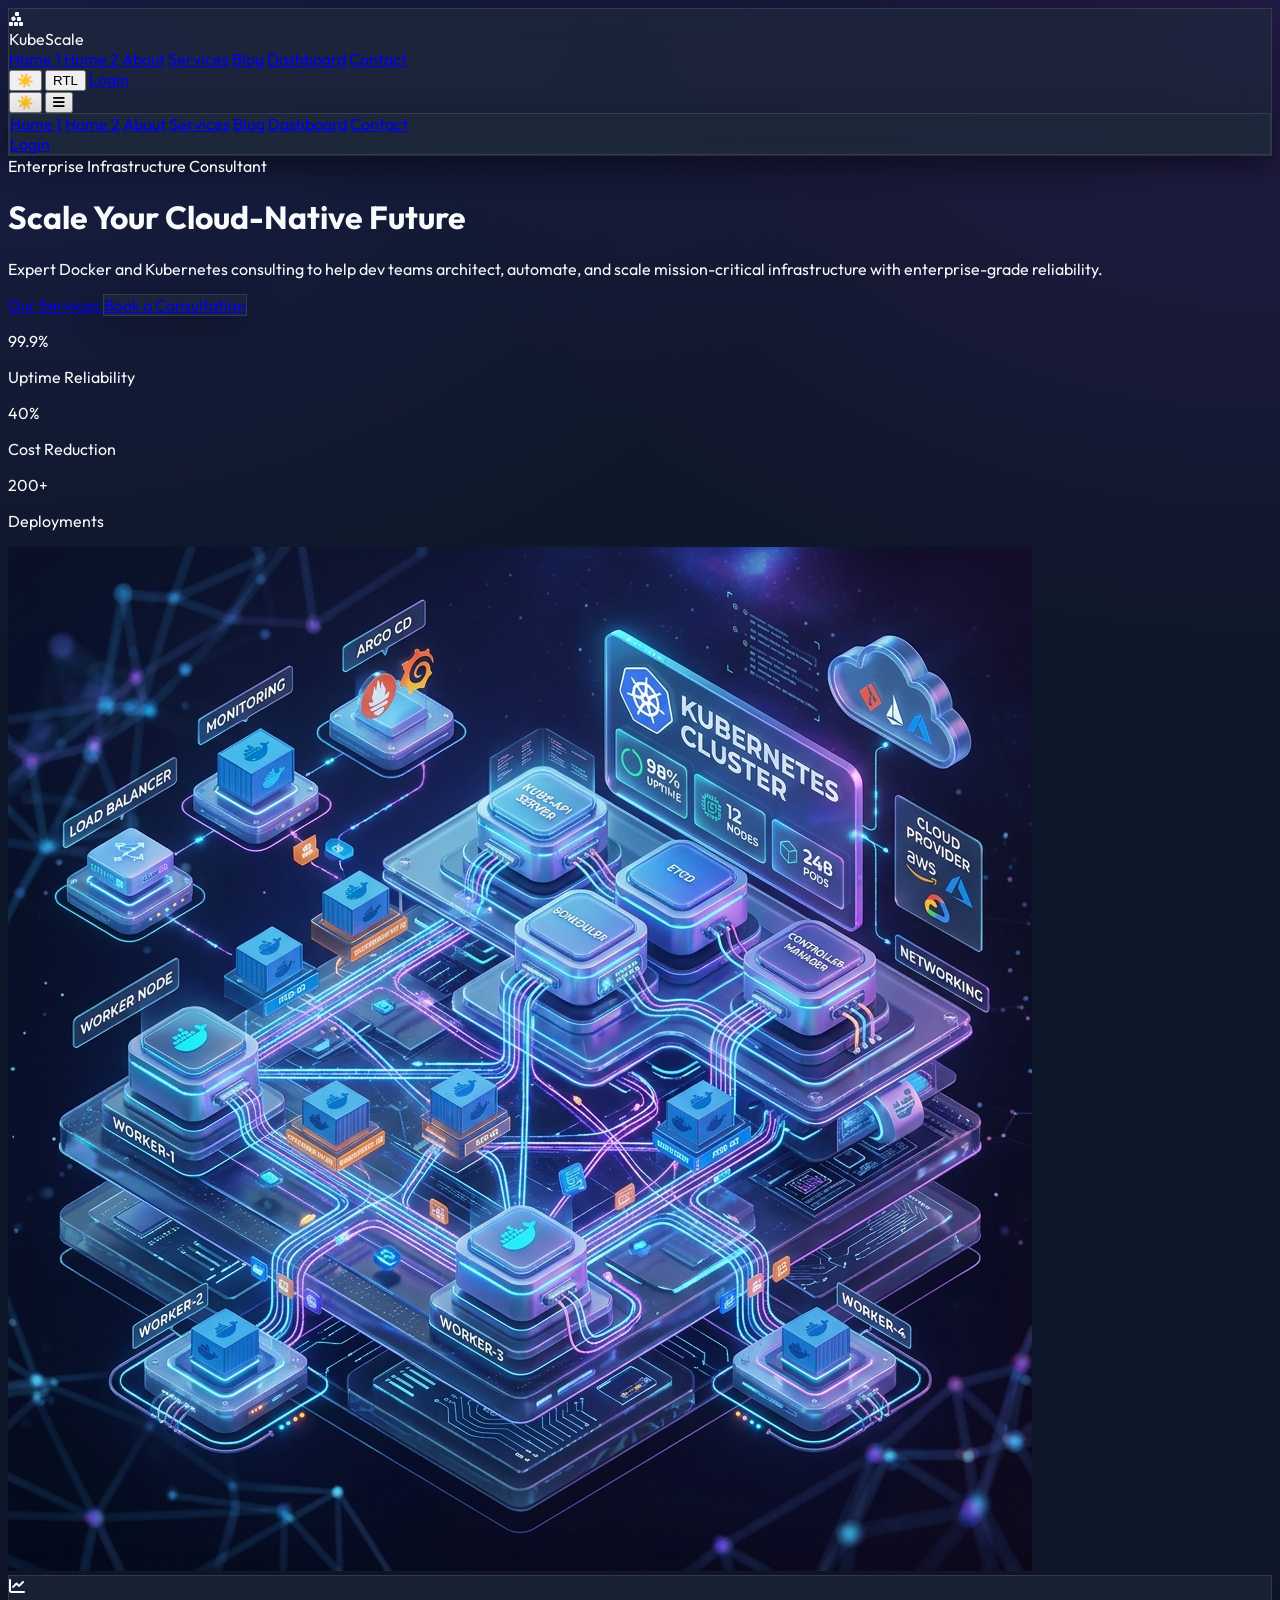
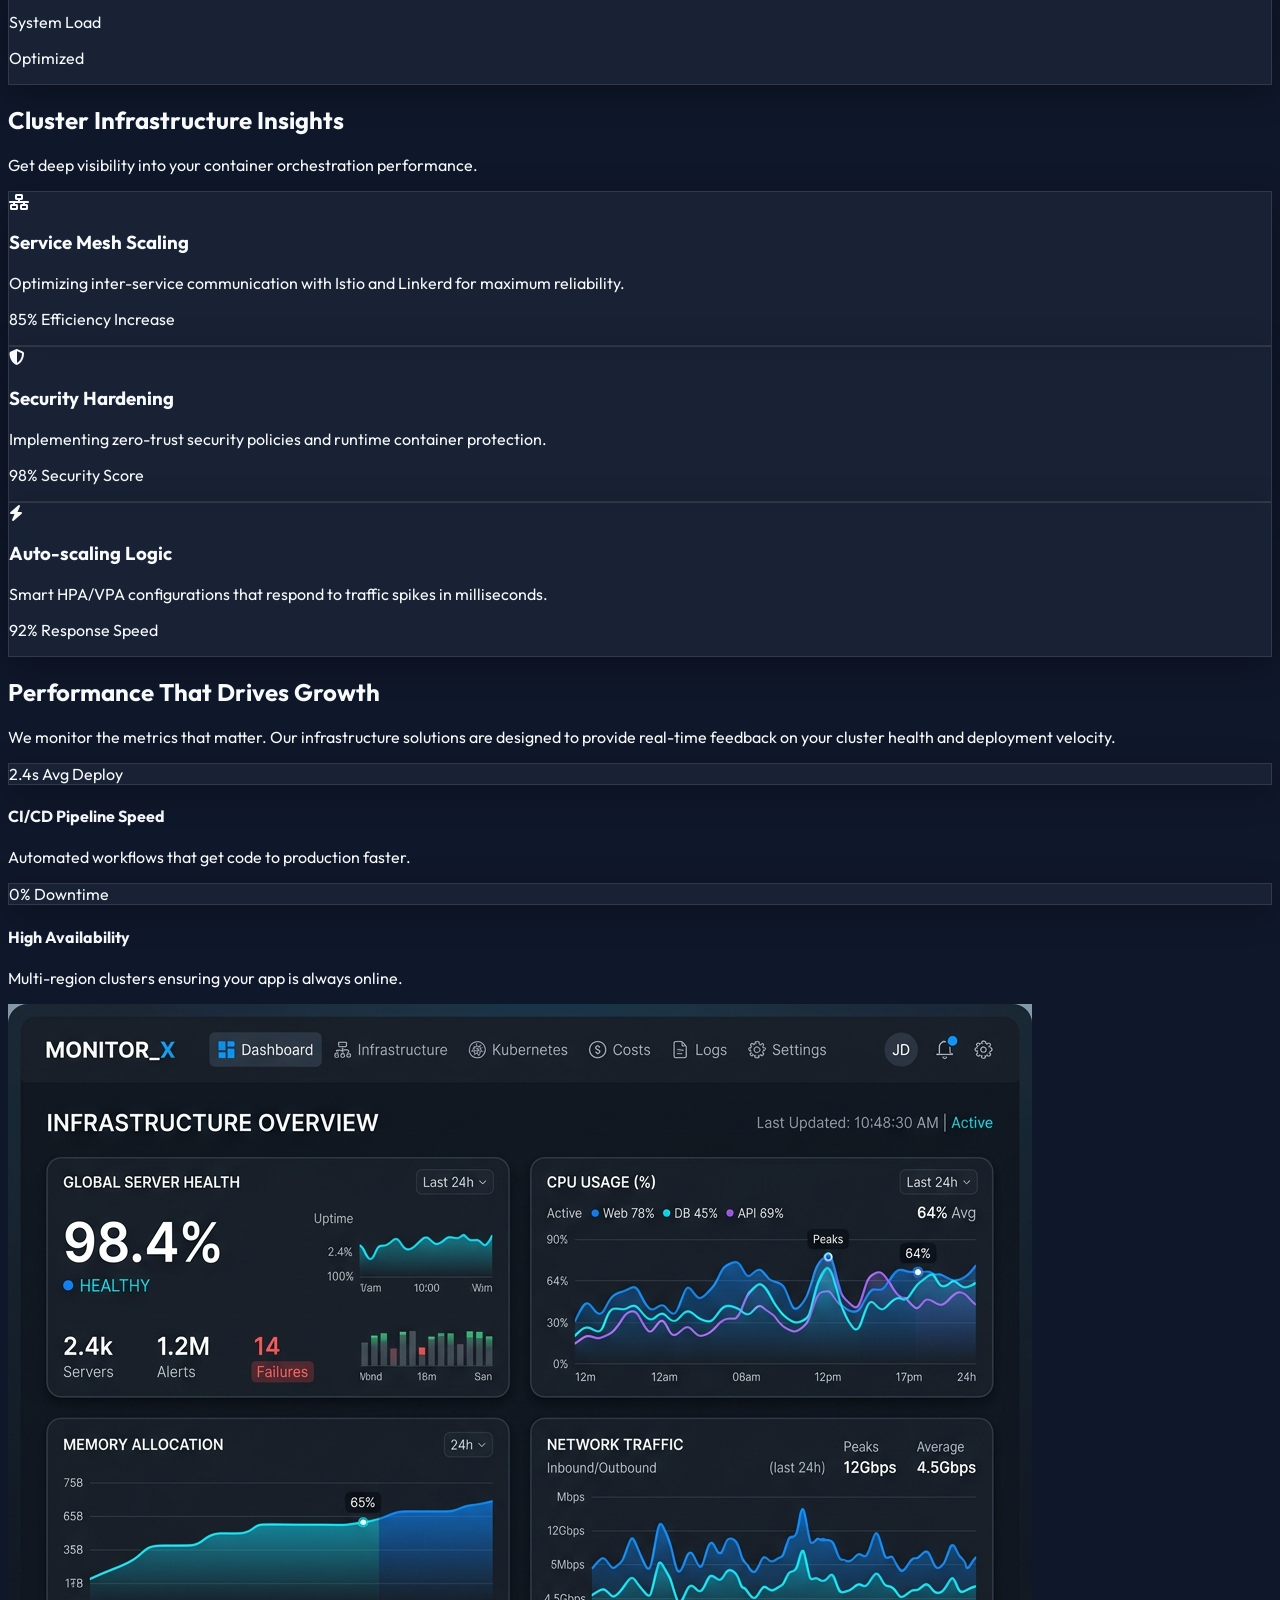
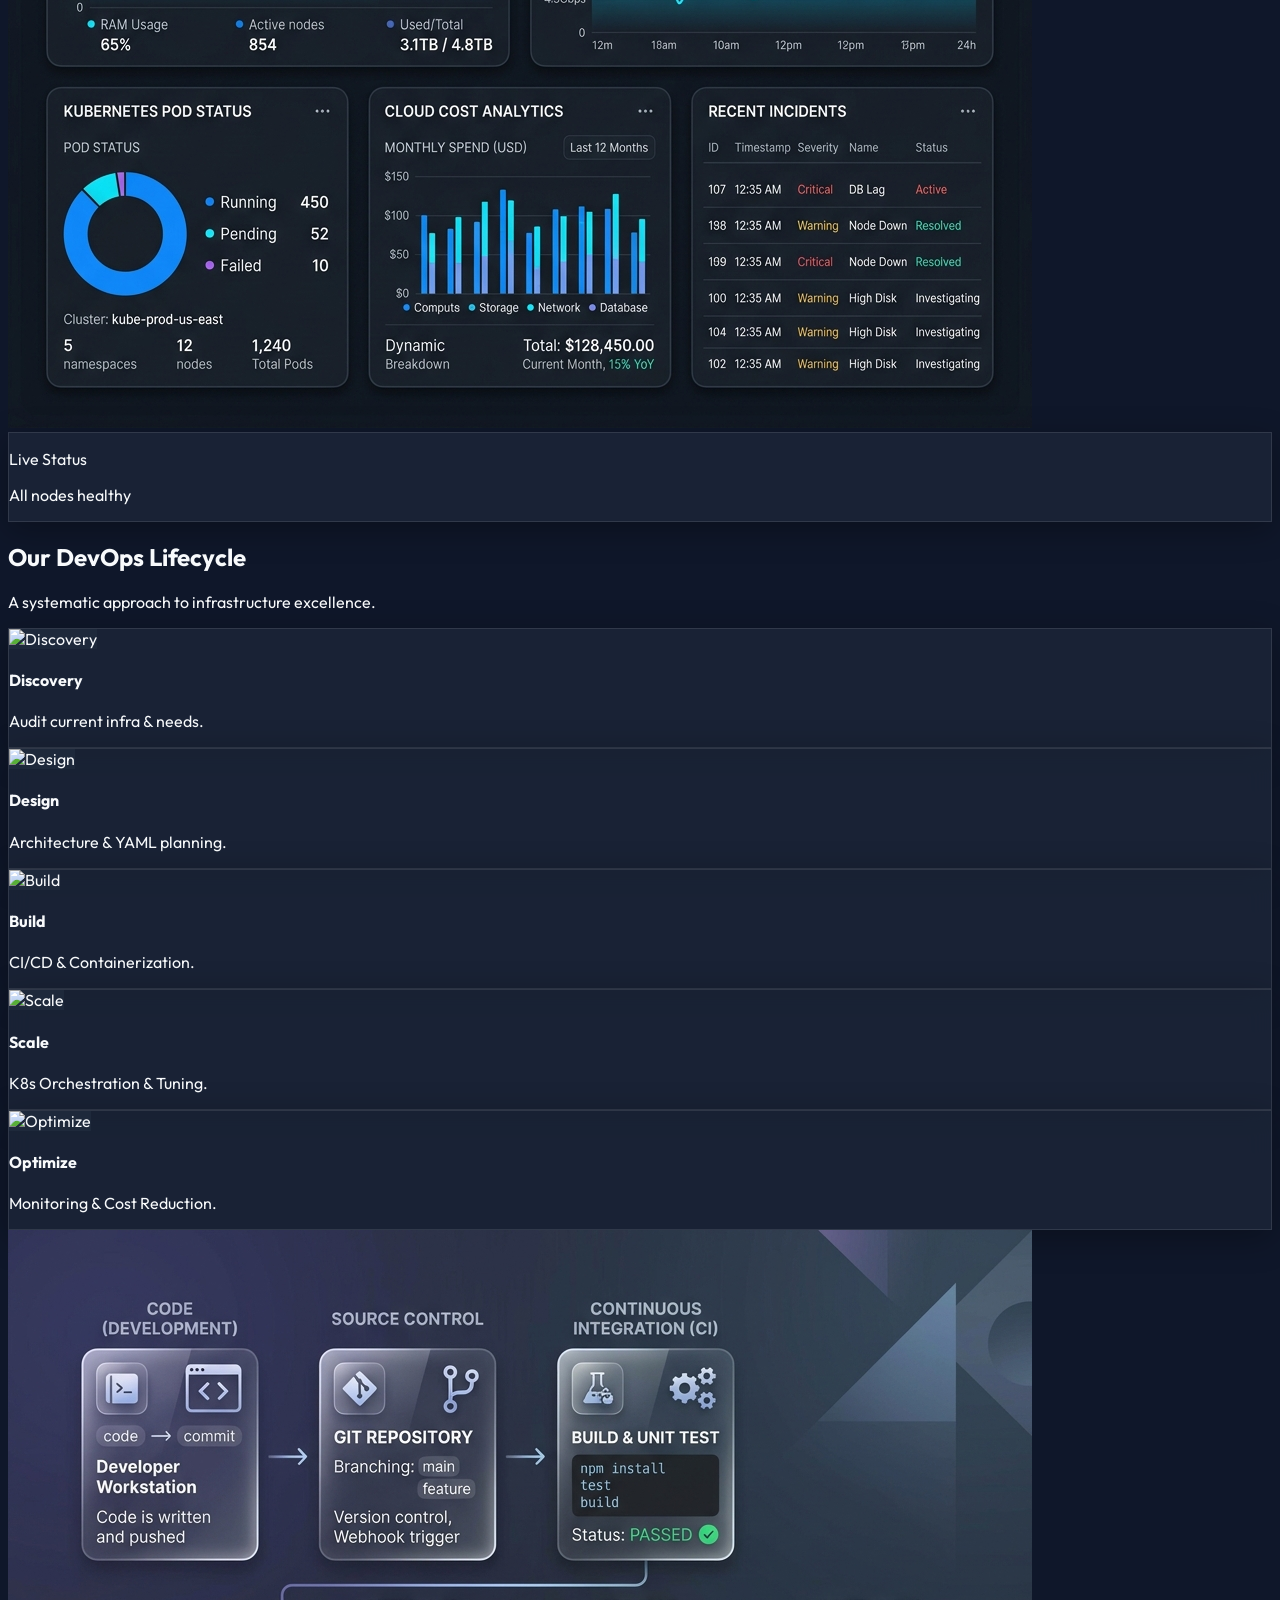
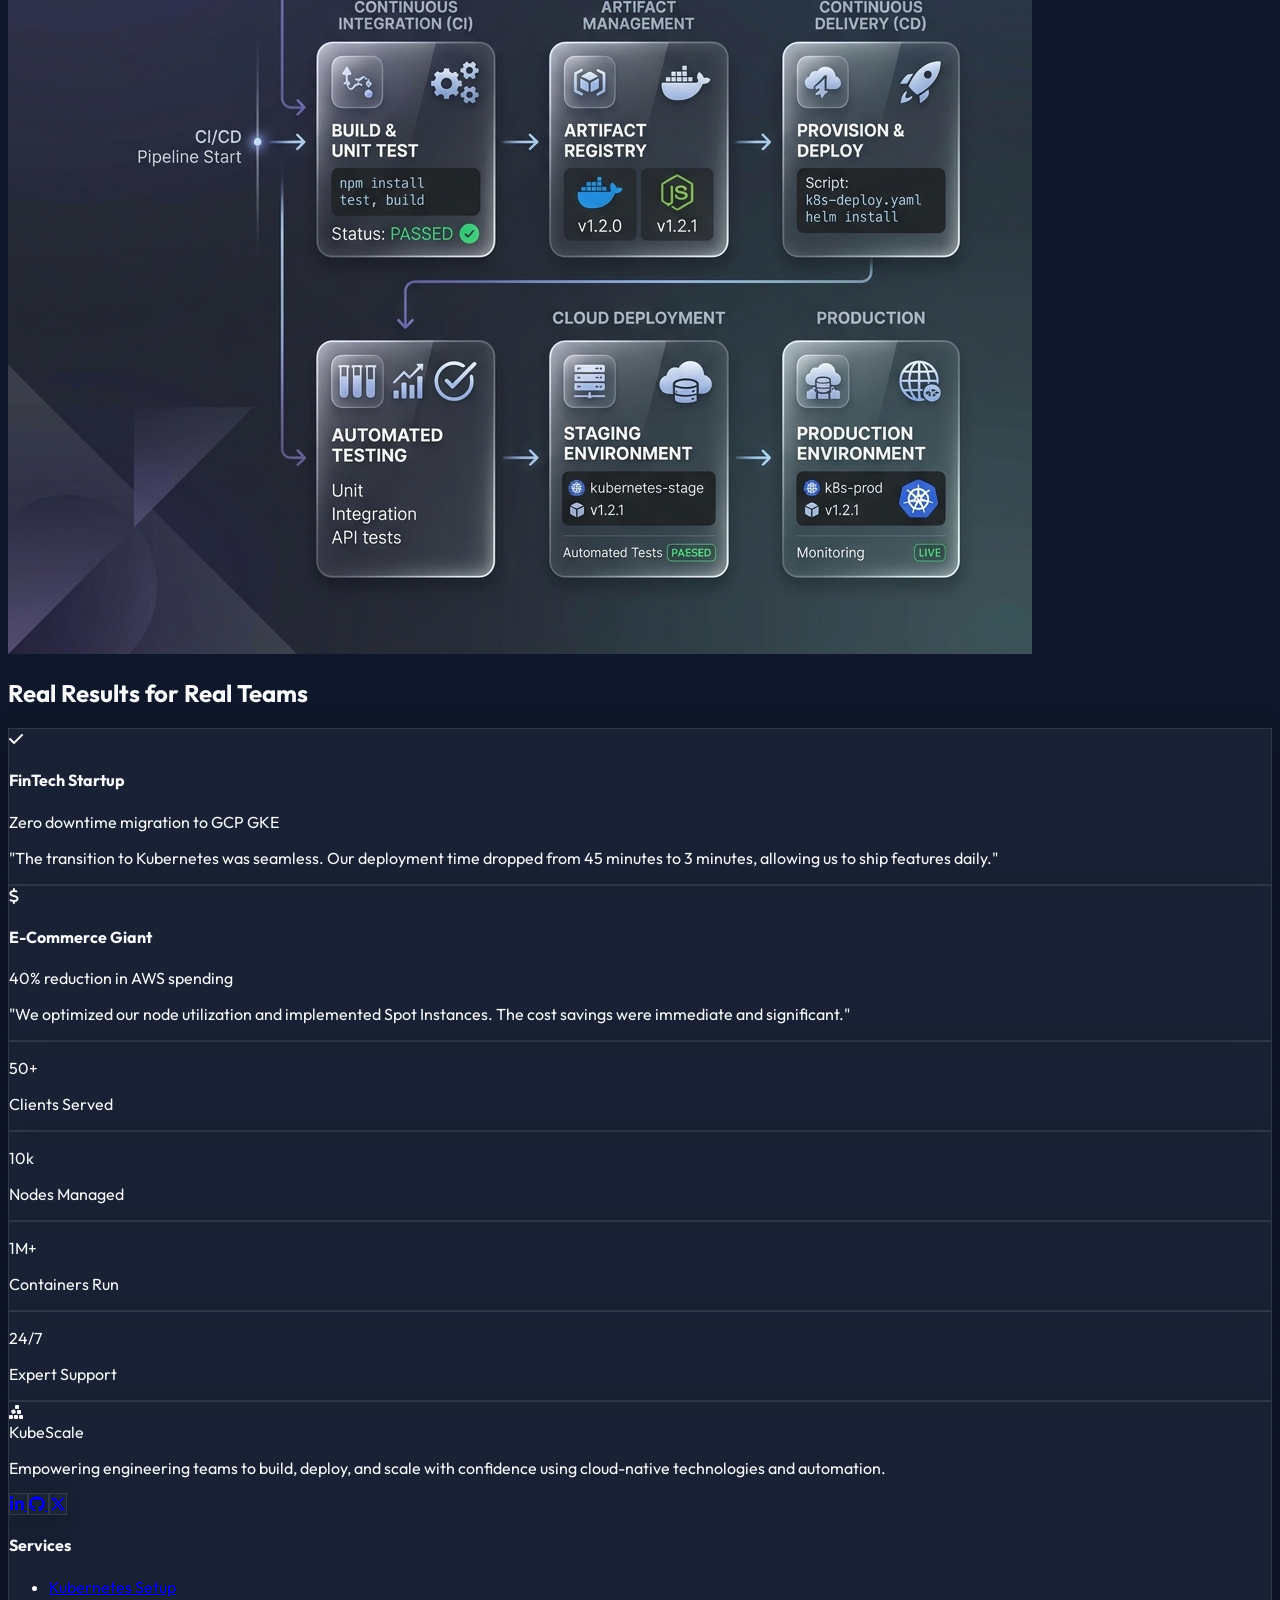
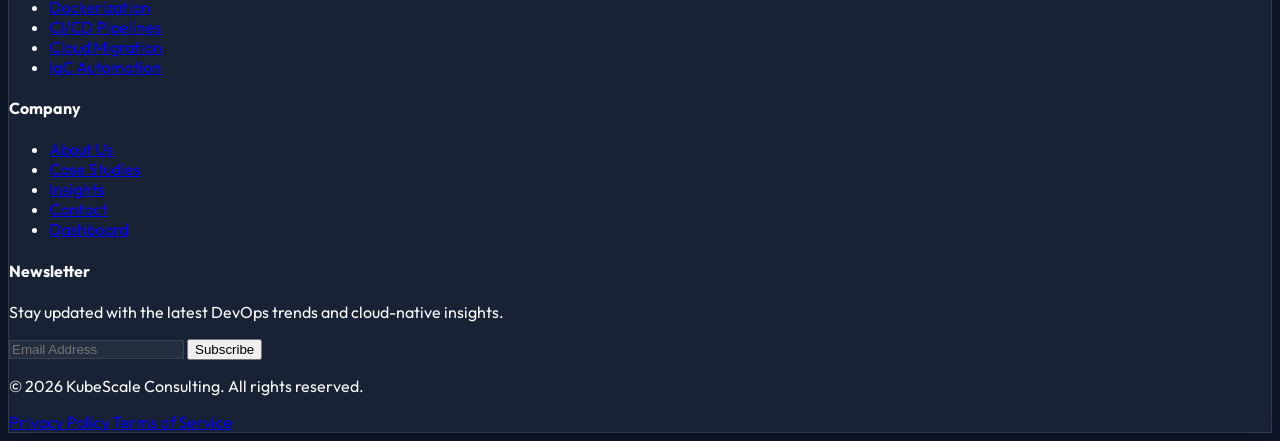
==== index.html @ aae0d8ef "first commit" ====
<!DOCTYPE html>
<html lang="en" class="dark">
<head>
    <meta charset="UTF-8">
    <meta name="viewport" content="width=device-width, initial-scale=1.0">
    <title>KubeScale | Freelance Docker & Kubernetes Consultant</title>
    <meta name="description" content="Expert Kubernetes and Docker consulting for cloud-native infrastructure scaling, CI/CD automation, and cost optimization.">
    
    <!-- Tailwind CSS -->
    <script src="https://cdn.tailwindcss.com"></script>
    <script>
        tailwind.config = {
            darkMode: 'class',
            theme: {
                extend: {
                    colors: {
                        primary: {
                            indigo: '#4f46e5',
                            purple: '#9333ea',
                            cyan: '#06b6d4',
                        },
                    },
                    fontFamily: {
                        sans: ['Outfit', 'sans-serif'],
                    },
                }
            }
        }
    </script>
    
    <link href="https://unpkg.com/aos@2.3.1/dist/aos.css" rel="stylesheet">
    <link rel="stylesheet" href="assets/css/style.css">
    <link rel="stylesheet" href="https://cdnjs.cloudflare.com/ajax/libs/font-awesome/6.4.0/css/all.min.css">
</head>
<body class="bg-gradient-mesh transition-colors duration-300">

    <!-- Navigation -->
    <nav class="fixed w-full z-50 glass-card border-b border-white/10 transition-all duration-300">
        <div class="max-w-7xl mx-auto px-4 sm:px-6 lg:px-8">
            <div class="flex justify-between items-center h-20">
                <!-- Logo -->
                <div class="flex-shrink-0 flex items-center gap-3">
                    <div class="w-10 h-10 bg-indigo-600 rounded-xl flex items-center justify-center text-white shadow-lg shadow-indigo-600/20 shrink-0">
                        <i class="fas fa-cubes-stacked text-xl"></i>
                    </div>
                    <span class="text-2xl font-bold tracking-tight text-slate-900 dark:text-white transition-colors">KubeScale</span>
                </div>

                <!-- Desktop Menu -->
                <div class="hidden lg:flex items-center space-x-8">
                    <a href="index.html" class="nav-link nav-link-ltr text-sm font-medium hover:text-indigo-500 transition-colors">Home 1</a>
                    <a href="home2.html" class="nav-link nav-link-ltr text-sm font-medium hover:text-indigo-500 transition-colors">Home 2</a>
                    <a href="about.html" class="nav-link nav-link-ltr text-sm font-medium hover:text-indigo-500 transition-colors">About</a>
                    <a href="services.html" class="nav-link nav-link-ltr text-sm font-medium hover:text-indigo-500 transition-colors">Services</a>
                    <a href="blog.html" class="nav-link nav-link-ltr text-sm font-medium hover:text-indigo-500 transition-colors">Blog</a>
                    <a href="dashboard.html" class="nav-link nav-link-ltr text-sm font-medium hover:text-indigo-500 transition-colors">Dashboard</a>
                    <a href="contact.html" class="nav-link nav-link-ltr text-sm font-medium hover:text-indigo-500 transition-colors">Contact</a>
                </div>

                <!-- Utilities & Auth -->
                <div class="hidden lg:flex items-center space-x-4">
                    <button id="theme-toggle" class="p-2.5 rounded-full hover:bg-indigo-500/10 transition-colors text-xl" title="Toggle Theme">
                        <span id="theme-icon">☀️</span>
                    </button>
                    <button id="rtl-toggle" class="p-2.5 rounded-full hover:bg-indigo-500/10 transition-colors text-sm font-bold" title="Toggle RTL">RTL</button>
                    <a href="login.html" class="bg-indigo-600 hover:bg-indigo-700 text-white px-6 py-2.5 rounded-full text-sm font-semibold transition-all shadow-lg shadow-indigo-600/20">Login</a>
                </div>

                <!-- Mobile menu button -->
                <div class="lg:hidden flex items-center gap-4">
                    <button id="theme-toggle-mobile" class="p-2.5 rounded-full hover:bg-indigo-500/10 text-xl">☀️</button>
                    <button id="mobile-menu-btn" class="p-2 text-indigo-600 dark:text-slate-300">
                        <i class="fas fa-bars text-2xl"></i>
                    </button>
                </div>
            </div>
        </div>

        <!-- Mobile Menu -->
        <div id="mobile-menu" class="hidden lg:hidden glass-card border-t border-slate-200 dark:border-white/10">
            <div class="px-4 pt-2 pb-6 space-y-2">
                <a href="index.html" class="block px-4 py-3 rounded-xl hover:bg-indigo-500/10 text-base font-medium">Home 1</a>
                <a href="home2.html" class="block px-4 py-3 rounded-xl hover:bg-indigo-500/10 text-base font-medium">Home 2</a>
                <a href="about.html" class="block px-4 py-3 rounded-xl hover:bg-indigo-500/10 text-base font-medium">About</a>
                <a href="services.html" class="block px-4 py-3 rounded-xl hover:bg-indigo-500/10 text-base font-medium">Services</a>
                <a href="blog.html" class="block px-4 py-3 rounded-xl hover:bg-indigo-500/10 text-base font-medium">Blog</a>
                <a href="dashboard.html" class="block px-4 py-3 rounded-xl hover:bg-indigo-500/10 text-base font-medium">Dashboard</a>
                <a href="contact.html" class="block px-4 py-3 rounded-xl hover:bg-indigo-500/10 text-base font-medium">Contact</a>
                <div class="pt-4 flex flex-col gap-3">
                    <a href="login.html" class="text-center px-4 py-3 rounded-xl bg-indigo-600 text-white font-semibold shadow-lg shadow-indigo-600/20">Login</a>
                </div>
            </div>
        </div>
    </nav>

    <!-- Hero Section -->
    <header class="relative pt-32 pb-20 lg:pt-48 lg:pb-32 overflow-hidden">
        <div class="max-w-7xl mx-auto px-4 sm:px-6 lg:px-8 relative z-10">
            <div class="grid lg:grid-cols-2 gap-12 items-center">
                <div data-aos="fade-right">
                    <span class="inline-block px-4 py-2 rounded-full bg-indigo-500/10 border border-indigo-500/20 text-indigo-600 dark:text-indigo-400 text-sm font-bold mb-6">
                        Enterprise Infrastructure Consultant
                    </span>
                    <h1 class="text-5xl lg:text-7xl font-bold leading-tight mb-8">
                        Scale Your <span class="bg-clip-text text-transparent bg-gradient-to-r from-indigo-600 to-cyan-500">Cloud-Native</span> Future
                    </h1>
                    <p class="text-slate-600 dark:text-slate-400 text-lg mb-10 max-w-xl leading-relaxed">
                        Expert Docker and Kubernetes consulting to help dev teams architect, automate, and scale mission-critical infrastructure with enterprise-grade reliability.
                    </p>
                    <div class="flex flex-wrap gap-4">
                        <a href="services.html" class="bg-indigo-600 hover:bg-indigo-700 text-white px-8 py-4 rounded-full font-bold transition-all shadow-xl shadow-indigo-600/20 hover:scale-105">
                            Our Services
                        </a>
                        <a href="contact.html" class="glass-card hover:bg-indigo-500/10 px-8 py-4 rounded-full font-bold transition-all border border-indigo-500/20 hover:scale-105">
                            Book a Consultation
                        </a>
                    </div>
                    
                    <!-- Hero Stats -->
                    <div class="mt-12 grid grid-cols-3 gap-6">
                        <div>
                            <p class="text-3xl font-bold text-slate-900 dark:text-white">99.9%</p>
                            <p class="text-sm text-slate-500">Uptime Reliability</p>
                        </div>
                        <div>
                            <p class="text-3xl font-bold text-slate-900 dark:text-white">40%</p>
                            <p class="text-sm text-slate-500">Cost Reduction</p>
                        </div>
                        <div>
                            <p class="text-3xl font-bold text-slate-900 dark:text-white">200+</p>
                            <p class="text-sm text-slate-500">Deployments</p>
                        </div>
                    </div>
                </div>
                
                <div class="relative" data-aos="fade-left">
                    <div class="relative z-10 animate-float">
                        <img src="assets/images/hero1.png" alt="Kubernetes Infrastructure" class="rounded-[2rem] shadow-2xl border border-white/10 w-full object-cover aspect-[4/3]">
                    </div>
                    <!-- Floating Cards -->
                    <div class="absolute -top-10 -right-10 glass-card p-6 rounded-2xl border border-indigo-500/20 animate-float hidden xl:block" style="animation-delay: 1s;">
                        <div class="flex items-center gap-4">
                            <div class="w-12 h-12 bg-cyan-500/20 rounded-full flex items-center justify-center text-cyan-500">
                                <i class="fas fa-chart-line"></i>
                            </div>
                            <div>
                                <p class="text-[10px] text-slate-500 uppercase font-bold tracking-widest">System Load</p>
                                <p class="text-xl font-bold text-slate-900 dark:text-white">Optimized</p>
                            </div>
                        </div>
                    </div>
                </div>
            </div>
        </div>
    </header>

    <!-- Cluster Infrastructure Insights Section -->
    <section class="py-24 bg-slate-50 dark:bg-white/5 transition-colors">
        <div class="max-w-7xl mx-auto px-4 sm:px-6 lg:px-8">
            <div class="text-center mb-16" data-aos="fade-up">
                <h2 class="text-4xl font-bold mb-4">Cluster Infrastructure Insights</h2>
                <p class="text-slate-600 dark:text-slate-400 max-w-2xl mx-auto">Get deep visibility into your container orchestration performance.</p>
            </div>
            
            <div class="grid md:grid-cols-3 gap-8">
                <!-- Insight Card 1 -->
                <div class="glass-card p-8 rounded-3xl border border-white/5 hover:border-indigo-500/30 transition-all hover-lift group" data-aos="fade-up" data-aos-delay="100">
                    <div class="w-14 h-14 bg-indigo-500/10 rounded-2xl flex items-center justify-center text-indigo-500 mb-6 group-hover:scale-110 transition-transform">
                        <i class="fas fa-network-wired text-2xl"></i>
                    </div>
                    <h3 class="text-xl font-bold mb-3">Service Mesh Scaling</h3>
                    <p class="text-slate-600 dark:text-slate-400 mb-6">Optimizing inter-service communication with Istio and Linkerd for maximum reliability.</p>
                    <div class="h-1.5 w-full bg-slate-200 dark:bg-slate-800 rounded-full overflow-hidden">
                        <div class="h-full bg-indigo-500 w-[85%]"></div>
                    </div>
                    <p class="text-[10px] text-slate-500 mt-2 font-bold uppercase tracking-widest">85% Efficiency Increase</p>
                </div>
                
                <!-- Insight Card 2 -->
                <div class="glass-card p-8 rounded-3xl border border-white/5 hover:border-cyan-500/30 transition-all hover-lift group" data-aos="fade-up" data-aos-delay="200">
                    <div class="w-14 h-14 bg-cyan-500/10 rounded-2xl flex items-center justify-center text-cyan-500 mb-6 group-hover:scale-110 transition-transform">
                        <i class="fas fa-shield-halved text-2xl"></i>
                    </div>
                    <h3 class="text-xl font-bold mb-3">Security Hardening</h3>
                    <p class="text-slate-600 dark:text-slate-400 mb-6">Implementing zero-trust security policies and runtime container protection.</p>
                    <div class="h-1.5 w-full bg-slate-200 dark:bg-slate-800 rounded-full overflow-hidden">
                        <div class="h-full bg-cyan-500 w-[98%]"></div>
                    </div>
                    <p class="text-[10px] text-slate-500 mt-2 font-bold uppercase tracking-widest">98% Security Score</p>
                </div>

                <!-- Insight Card 3 -->
                <div class="glass-card p-8 rounded-3xl border border-white/5 hover:border-purple-500/30 transition-all hover-lift group" data-aos="fade-up" data-aos-delay="300">
                    <div class="w-14 h-14 bg-purple-500/10 rounded-2xl flex items-center justify-center text-purple-500 mb-6 group-hover:scale-110 transition-transform">
                        <i class="fas fa-bolt text-2xl"></i>
                    </div>
                    <h3 class="text-xl font-bold mb-3">Auto-scaling Logic</h3>
                    <p class="text-slate-600 dark:text-slate-400 mb-6">Smart HPA/VPA configurations that respond to traffic spikes in milliseconds.</p>
                    <div class="h-1.5 w-full bg-slate-200 dark:bg-slate-800 rounded-full overflow-hidden">
                        <div class="h-full bg-purple-500 w-[92%]"></div>
                    </div>
                    <p class="text-[10px] text-slate-500 mt-2 font-bold uppercase tracking-widest">92% Response Speed</p>
                </div>
            </div>
        </div>
    </section>

    <!-- DevOps Metrics Section -->
    <section class="py-24 relative overflow-hidden">
        <div class="max-w-7xl mx-auto px-4 sm:px-6 lg:px-8">
            <div class="grid lg:grid-cols-2 gap-16 items-center">
                <div data-aos="fade-right">
                    <h2 class="text-4xl font-bold mb-8">Performance That Drives Growth</h2>
                    <p class="text-slate-600 dark:text-slate-400 mb-10 leading-relaxed">
                        We monitor the metrics that matter. Our infrastructure solutions are designed to provide real-time feedback on your cluster health and deployment velocity.
                    </p>
                    
                    <div class="space-y-6">
                        <div class="flex items-center gap-6">
                            <div class="w-20 h-20 glass-card rounded-2xl flex flex-col items-center justify-center border border-indigo-500/10">
                                <span class="text-2xl font-bold text-indigo-600 dark:text-white">2.4s</span>
                                <span class="text-[9px] text-slate-500 uppercase tracking-widest font-bold">Avg Deploy</span>
                            </div>
                            <div class="flex-1">
                                <h4 class="font-bold mb-1">CI/CD Pipeline Speed</h4>
                                <p class="text-sm text-slate-500">Automated workflows that get code to production faster.</p>
                            </div>
                        </div>
                        <div class="flex items-center gap-6">
                            <div class="w-20 h-20 glass-card rounded-2xl flex flex-col items-center justify-center border border-indigo-500/10">
                                <span class="text-2xl font-bold text-indigo-600 dark:text-white">0%</span>
                                <span class="text-[9px] text-slate-500 uppercase tracking-widest font-bold">Downtime</span>
                            </div>
                            <div class="flex-1">
                                <h4 class="font-bold mb-1">High Availability</h4>
                                <p class="text-sm text-slate-500">Multi-region clusters ensuring your app is always online.</p>
                            </div>
                        </div>
                    </div>
                </div>
                <div data-aos="fade-left" class="relative">
                    <img src="assets/images/dashboard-preview.png" alt="Metrics Dashboard" class="rounded-[2.5rem] shadow-2xl border border-white/10">
                    <div class="absolute -bottom-6 -left-6 glass-card p-4 rounded-xl border border-indigo-500/20 animate-pulse hidden md:block">
                        <p class="text-[10px] text-slate-500 uppercase font-bold">Live Status</p>
                        <p class="text-green-500 font-bold">All nodes healthy</p>
                    </div>
                </div>
            </div>
        </div>
    </section>

    <!-- Infrastructure Workflow Section -->
    <section class="py-24 bg-slate-50 dark:bg-white/5 transition-colors">
        <div class="max-w-7xl mx-auto px-4 sm:px-6 lg:px-8">
            <div class="text-center mb-16" data-aos="fade-up">
                <h2 class="text-4xl font-bold mb-4">Our DevOps Lifecycle</h2>
                <p class="text-slate-600 dark:text-slate-400">A systematic approach to infrastructure excellence.</p>
            </div>
            
            <div class="grid grid-cols-2 md:grid-cols-3 lg:grid-cols-5 gap-y-24 gap-x-6 mt-20">
                <!-- Step 1 -->
                <div class="text-center group" data-aos="fade-up" data-aos-delay="100">
                    <div class="glass-card p-6 pt-12 rounded-3xl relative border border-slate-200 dark:border-white/10 shadow-sm">
                        <div class="w-20 h-20 rounded-3xl overflow-hidden mx-auto -mt-20 mb-6 border-4 border-white dark:border-slate-900 transition-all shadow-lg group-hover:scale-110">
                            <img src="https://images.unsplash.com/photo-1553877522-43269d4ea984?auto=format&fit=crop&q=80&w=300&h=300" alt="Discovery" class="w-full h-full object-cover">
                        </div>
                        <h4 class="font-bold mb-2">Discovery</h4>
                        <p class="text-xs text-slate-500">Audit current infra & needs.</p>
                    </div>
                </div>
                <!-- Step 2 -->
                <div class="text-center group" data-aos="fade-up" data-aos-delay="200">
                    <div class="glass-card p-6 pt-12 rounded-3xl relative border border-slate-200 dark:border-white/10 shadow-sm">
                        <div class="w-20 h-20 rounded-3xl overflow-hidden mx-auto -mt-20 mb-6 border-4 border-white dark:border-slate-900 transition-all shadow-lg group-hover:scale-110">
                            <img src="https://images.unsplash.com/photo-1547082299-de196ea013d6?auto=format&fit=crop&q=80&w=300&h=300" alt="Design" class="w-full h-full object-cover">
                        </div>
                        <h4 class="font-bold mb-2">Design</h4>
                        <p class="text-xs text-slate-500">Architecture & YAML planning.</p>
                    </div>
                </div>
                <!-- Step 3 -->
                <div class="text-center group" data-aos="fade-up" data-aos-delay="300">
                    <div class="glass-card p-6 pt-12 rounded-3xl relative border border-slate-200 dark:border-white/10 shadow-sm">
                        <div class="w-20 h-20 rounded-3xl overflow-hidden mx-auto -mt-20 mb-6 border-4 border-white dark:border-slate-900 transition-all shadow-lg group-hover:scale-110">
                            <img src="https://images.unsplash.com/photo-1555066931-4365d14bab8c?auto=format&fit=crop&q=80&w=300&h=300" alt="Build" class="w-full h-full object-cover">
                        </div>
                        <h4 class="font-bold mb-2">Build</h4>
                        <p class="text-xs text-slate-500">CI/CD & Containerization.</p>
                    </div>
                </div>
                <!-- Step 4 -->
                <div class="text-center group" data-aos="fade-up" data-aos-delay="400">
                    <div class="glass-card p-6 pt-12 rounded-3xl relative border border-slate-200 dark:border-white/10 shadow-sm">
                        <div class="w-20 h-20 rounded-3xl overflow-hidden mx-auto -mt-20 mb-6 border-4 border-white dark:border-slate-900 transition-all shadow-lg group-hover:scale-110">
                            <img src="https://images.unsplash.com/photo-1510511459019-5dee99c48ea9?auto=format&fit=crop&q=80&w=300&h=300" alt="Scale" class="w-full h-full object-cover">
                        </div>
                        <h4 class="font-bold mb-2">Scale</h4>
                        <p class="text-xs text-slate-500">K8s Orchestration & Tuning.</p>
                    </div>
                </div>
                <!-- Step 5 -->
                <div class="text-center group" data-aos="fade-up" data-aos-delay="500">
                    <div class="glass-card p-6 pt-12 rounded-3xl relative border border-slate-200 dark:border-white/10 shadow-sm">
                        <div class="w-20 h-20 rounded-3xl overflow-hidden mx-auto -mt-20 mb-6 border-4 border-white dark:border-slate-900 transition-all shadow-lg group-hover:scale-110">
                            <img src="https://images.unsplash.com/photo-1486312338219-ce68d2c6f44d?auto=format&fit=crop&q=80&w=300&h=300" alt="Optimize" class="w-full h-full object-cover">
                        </div>
                        <h4 class="font-bold mb-2">Optimize</h4>
                        <p class="text-xs text-slate-500">Monitoring & Cost Reduction.</p>
                    </div>
                </div>
            </div>
            
            <div class="mt-20" data-aos="zoom-in">
                <img src="assets/images/workflow.png" alt="Workflow Visual" class="rounded-[3rem] shadow-2xl border border-white/10 w-full object-cover h-[400px]">
            </div>
        </div>
    </section>

    <!-- Client Success Showcase Section -->
    <section class="py-24">
        <div class="max-w-7xl mx-auto px-4 sm:px-6 lg:px-8">
            <div class="grid lg:grid-cols-2 gap-16 items-center">
                <div data-aos="fade-right">
                    <h2 class="text-4xl font-bold mb-8">Real Results for Real Teams</h2>
                    <div class="space-y-8">
                        <div class="glass-card p-8 rounded-3xl border border-indigo-500/10 hover-lift">
                            <div class="flex items-center gap-5 mb-5">
                                <div class="w-14 h-14 bg-green-500/10 rounded-2xl flex items-center justify-center text-green-500">
                                    <i class="fas fa-check text-xl"></i>
                                </div>
                                <div>
                                    <h4 class="font-bold text-xl">FinTech Startup</h4>
                                    <p class="text-[10px] text-slate-500 uppercase font-bold tracking-widest">Zero downtime migration to GCP GKE</p>
                                </div>
                            </div>
                            <p class="text-slate-600 dark:text-slate-400 leading-relaxed italic">"The transition to Kubernetes was seamless. Our deployment time dropped from 45 minutes to 3 minutes, allowing us to ship features daily."</p>
                        </div>
                        <div class="glass-card p-8 rounded-3xl border border-indigo-500/10 hover-lift">
                            <div class="flex items-center gap-5 mb-5">
                                <div class="w-14 h-14 bg-indigo-500/10 rounded-2xl flex items-center justify-center text-indigo-500">
                                    <i class="fas fa-dollar-sign text-xl"></i>
                                </div>
                                <div>
                                    <h4 class="font-bold text-xl">E-Commerce Giant</h4>
                                    <p class="text-[10px] text-slate-500 uppercase font-bold tracking-widest">40% reduction in AWS spending</p>
                                </div>
                            </div>
                            <p class="text-slate-600 dark:text-slate-400 leading-relaxed italic">"We optimized our node utilization and implemented Spot Instances. The cost savings were immediate and significant."</p>
                        </div>
                    </div>
                </div>
                <div class="grid grid-cols-2 gap-6" data-aos="fade-left">
                    <div class="space-y-6 pt-12">
                        <div class="glass-card p-10 rounded-[2.5rem] text-center border border-indigo-500/10 hover-lift shadow-sm">
                            <p class="text-5xl font-bold text-indigo-600 dark:text-indigo-400 mb-3">50+</p>
                            <p class="text-[10px] text-slate-500 uppercase font-bold tracking-widest">Clients Served</p>
                        </div>
                        <div class="glass-card p-10 rounded-[2.5rem] text-center border border-indigo-500/10 hover-lift shadow-sm">
                            <p class="text-5xl font-bold text-cyan-500 mb-3">10k</p>
                            <p class="text-[10px] text-slate-500 uppercase font-bold tracking-widest">Nodes Managed</p>
                        </div>
                    </div>
                    <div class="space-y-6">
                        <div class="glass-card p-10 rounded-[2.5rem] text-center border border-indigo-500/10 hover-lift shadow-sm">
                            <p class="text-5xl font-bold text-purple-500 mb-3">1M+</p>
                            <p class="text-[10px] text-slate-500 uppercase font-bold tracking-widest">Containers Run</p>
                        </div>
                        <div class="glass-card p-10 rounded-[2.5rem] text-center border border-indigo-500/10 hover-lift shadow-sm">
                            <p class="text-5xl font-bold text-pink-500 mb-3">24/7</p>
                            <p class="text-[10px] text-slate-500 uppercase font-bold tracking-widest">Expert Support</p>
                        </div>
                    </div>
                </div>
            </div>
        </div>
    </section>

    <!-- SECTION 6: Footer -->
    <footer class="pt-24 pb-12 glass-card border-t border-slate-200 dark:border-white/10 transition-colors relative">
        <div class="max-w-7xl mx-auto px-4 sm:px-6 lg:px-8">
            <div class="grid md:grid-cols-2 lg:grid-cols-4 gap-12 mb-20">
                <div class="col-span-1">
                    <div class="flex items-center gap-3 mb-8">
                        <div class="w-10 h-10 bg-indigo-600 rounded-xl flex items-center justify-center text-white shadow-lg shadow-indigo-600/20 shrink-0">
                            <i class="fas fa-cubes-stacked text-xl"></i>
                        </div>
                        <span class="text-2xl font-bold tracking-tight text-slate-900 dark:text-white transition-colors">KubeScale</span>
                    </div>
                    <p class="text-slate-600 dark:text-slate-400 max-w-sm mb-10 leading-relaxed text-sm">
                        Empowering engineering teams to build, deploy, and scale with confidence using cloud-native technologies and automation.
                    </p>
                    <div class="flex gap-4">
                        <a href="#" class="w-10 h-10 glass-card rounded-full flex items-center justify-center hover:bg-indigo-600 hover:text-white transition-all border border-indigo-500/10">
                            <i class="fab fa-linkedin-in"></i>
                        </a>
                        <a href="#" class="w-10 h-10 glass-card rounded-full flex items-center justify-center hover:bg-indigo-600 hover:text-white transition-all border border-indigo-500/10">
                            <i class="fab fa-github"></i>
                        </a>
                        <a href="#" class="w-10 h-10 glass-card rounded-full flex items-center justify-center hover:bg-indigo-600 hover:text-white transition-all border border-indigo-500/10">
                            <i class="fab fa-x-twitter"></i>
                        </a>
                    </div>
                </div>
                
                <div>
                    <h4 class="font-bold mb-8 text-slate-900 dark:text-white uppercase text-[10px] tracking-widest">Services</h4>
                    <ul class="space-y-4 text-slate-600 dark:text-slate-400 text-sm font-medium">
                        <li><a href="services.html" class="hover:text-indigo-600 transition-colors">Kubernetes Setup</a></li>
                        <li><a href="services.html" class="hover:text-indigo-600 transition-colors">Dockerization</a></li>
                        <li><a href="services.html" class="hover:text-indigo-600 transition-colors">CI/CD Pipelines</a></li>
                        <li><a href="services.html" class="hover:text-indigo-600 transition-colors">Cloud Migration</a></li>
                        <li><a href="services.html" class="hover:text-indigo-600 transition-colors">IaC Automation</a></li>
                    </ul>
                </div>
                
                <div>
                    <h4 class="font-bold mb-8 text-slate-900 dark:text-white uppercase text-[10px] tracking-widest">Company</h4>
                    <ul class="space-y-4 text-slate-600 dark:text-slate-400 text-sm font-medium">
                        <li><a href="about.html" class="hover:text-indigo-600 transition-colors">About Us</a></li>
                        <li><a href="case-studies.html" class="hover:text-indigo-600 transition-colors">Case Studies</a></li>
                        <li><a href="blog.html" class="hover:text-indigo-600 transition-colors">Insights</a></li>
                        <li><a href="contact.html" class="hover:text-indigo-600 transition-colors">Contact</a></li>
                        <li><a href="dashboard.html" class="hover:text-indigo-600 transition-colors">Dashboard</a></li>
                    </ul>
                </div>

                <div>
                    <h4 class="font-bold mb-8 text-slate-900 dark:text-white uppercase text-[10px] tracking-widest">Newsletter</h4>
                    <p class="text-slate-600 dark:text-slate-400 text-sm mb-6 font-medium">Stay updated with the latest DevOps trends and cloud-native insights.</p>
                    <form class="flex flex-col gap-3">
                        <input type="email" placeholder="Email Address" class="newsletter-input px-5 py-3 rounded-xl outline-none focus:border-indigo-500 transition-all text-sm font-medium shadow-sm">
                        <button class="bg-indigo-600 text-white py-3 rounded-xl font-bold text-sm shadow-lg shadow-indigo-600/20 hover:scale-[1.02] transition-all">Subscribe</button>
                    </form>
                </div>
            </div>
            
            <div class="pt-10 border-t border-slate-200 dark:border-white/5 flex flex-col md:flex-row justify-between items-center gap-6">
                <p class="text-slate-500 text-[10px] font-bold uppercase tracking-widest">© 2026 KubeScale Consulting. All rights reserved.</p>
                <div class="flex gap-10 text-[10px] font-bold uppercase tracking-widest text-slate-500">
                    <a href="#" class="hover:text-indigo-600 transition-colors">Privacy Policy</a>
                    <a href="#" class="hover:text-indigo-600 transition-colors">Terms of Service</a>
                </div>
            </div>
        </div>

        <!-- Back to Top Arrow -->
        <button id="back-to-top" class="w-12 h-12 bg-indigo-600 text-white rounded-full shadow-2xl flex items-center justify-center hover:scale-110 transition-all shadow-indigo-600/30">
            <i class="fas fa-arrow-up"></i>
        </button>
    </footer>

    <!-- AOS Script -->
    <script src="https://unpkg.com/aos@2.3.1/dist/aos.js"></script>
    <script>
        AOS.init({
            duration: 1000,
            once: true,
            offset: 100
        });
    </script>
    <script src="assets/js/main.js"></script>
</body>
</html>
---- assets/css/style.css ----
@import url('https://fonts.googleapis.com/css2?family=Outfit:wght@300;400;500;600;700&display=swap');

:root {
    --primary-indigo: #4f46e5;
    --primary-purple: #9333ea;
    --primary-cyan: #06b6d4;
    --bg-dark: #0f172a;
    --bg-light: #ffffff;
    --text-dark: #0f172a;
    --text-light: #f8fafc;
}

/* Base Theme setup */
html.dark body {
    background-color: var(--bg-dark);
    color: var(--text-light);
}

html.light body {
    background-color: var(--bg-light);
    color: var(--text-dark);
}

body {
    font-family: 'Outfit', sans-serif;
    transition: background-color 0.3s ease, color 0.3s ease;
    min-height: 100vh;
}

/* Glassmorphism */
.glass-card {
    background: rgba(30, 41, 59, 0.7);
    backdrop-filter: blur(12px);
    -webkit-backdrop-filter: blur(12px);
    border: 1px solid rgba(255, 255, 255, 0.1);
    box-shadow: 0 8px 32px 0 rgba(0, 0, 0, 0.3);
}

.light .glass-card {
    background: rgba(255, 255, 255, 0.85);
    backdrop-filter: blur(12px);
    -webkit-backdrop-filter: blur(12px);
    border: 1px solid rgba(203, 213, 225, 0.5);
    box-shadow: 0 10px 40px 0 rgba(0, 0, 0, 0.05);
}

/* Forced Visibility for Light Mode */
.light h1, .light h2, .light h3, .light h4, .light h5, .light h6 {
    color: #0f172a !important; /* slate-900 */
}

.light p {
    color: #334155 !important; /* slate-700 */
}

/* Ensure .text-white remains white even in light mode if requested specifically (e.g. on dark buttons) */
.light .text-white {
    color: #ffffff !important;
}

.light .text-indigo-100 {
    color: #e0e7ff !important;
}

/* Dashboard Specific Fixes */
.sidebar-link.active {
    background-color: #4f46e5 !important; /* indigo-600 */
    color: #ffffff !important;
    box-shadow: 0 10px 15px -3px rgba(79, 70, 229, 0.2);
}

.sidebar-link.active span, 
.sidebar-link.active i {
    color: #ffffff !important;
}

.light .sidebar-link:not(.active):hover {
    background-color: rgba(79, 70, 229, 0.05);
}

.light .sidebar-link:not(.active) span {
    color: #475569 !important;
}

.light .sidebar-link.active span {
    color: #ffffff !important;
}

/* Dark Section Overrides for Light Mode */
.light .always-dark h1, 
.light .always-dark h2, 
.light .always-dark h3, 
.light .always-dark h4, 
.light .always-dark p,
.light .always-dark .text-white {
    color: #ffffff !important;
}

.light .always-dark .text-slate-300 {
    color: #cbd5e1 !important;
}

.light .always-dark .text-slate-400 {
    color: #94a3b8 !important;
}

/* Navbar Adaptability */
.light nav.glass-card {
    background: rgba(255, 255, 255, 0.95);
    border-bottom: 1px solid #e2e8f0;
}

/* Gradients */
.bg-gradient-mesh {
    background-color: var(--bg-dark);
    background-image: 
        radial-gradient(at 0% 0%, rgba(79, 70, 229, 0.15) 0px, transparent 50%),
        radial-gradient(at 100% 0%, rgba(147, 51, 234, 0.15) 0px, transparent 50%);
    background-attachment: fixed;
}

.light .bg-gradient-mesh {
    background-color: #f8fafc;
    background-image: 
        radial-gradient(at 0% 0%, rgba(79, 70, 229, 0.08) 0px, transparent 50%),
        radial-gradient(at 100% 0%, rgba(147, 51, 234, 0.08) 0px, transparent 50%);
}

/* Form Visibility */
.light input, .light textarea, .light select {
    background: #ffffff !important;
    border: 1px solid #cbd5e1 !important;
    color: #0f172a !important;
}
.light input::placeholder, .light textarea::placeholder {
    color: #94a3b8 !important;
}

/* Image Handling */
img {
    max-width: 100%;
    height: auto;
    object-fit: cover;
    background-color: #1e293b; /* Dark placeholder color */
}
.light img {
    background-color: #f1f5f9; /* Light placeholder color */
}

/* Mobile Menu Visibility */
.light #mobile-menu {
    background: #ffffff !important;
}
.light #mobile-menu a {
    color: #0f172a !important;
}

/* Sidebar Adaptability */
.light aside.glass-card {
    background: #ffffff !important;
    border-right: 1px solid #e2e8f0;
}
.light .sidebar-link:not(.bg-indigo-600) {
    color: #475569 !important;
}
.light .sidebar-link:not(.bg-indigo-600):hover {
    background: #f1f5f9 !important;
}

/* Animations */
.hover-lift {
    transition: transform 0.3s cubic-bezier(0.34, 1.56, 0.64, 1), box-shadow 0.3s ease;
}
.hover-lift:hover {
    transform: translateY(-8px);
}

.animate-float {
    animation: float 6s ease-in-out infinite;
}
@keyframes float {
    0% { transform: translateY(0px); }
    50% { transform: translateY(-20px); }
    100% { transform: translateY(0px); }
}

/* Custom Scrollbar */
::-webkit-scrollbar {
    width: 8px;
}
::-webkit-scrollbar-track {
    background: transparent;
}
::-webkit-scrollbar-thumb {
    background: #4b5563;
    border-radius: 10px;
}
.light ::-webkit-scrollbar-thumb {
    background: #cbd5e1;
}
/* Newsletter Section */
.newsletter-input {
    background: rgba(255, 255, 255, 0.05);
    border: 1px solid rgba(255, 255, 255, 0.1);
}
.light .newsletter-input {
    background: #ffffff;
    border: 1px solid #e2e8f0;
}

/* Back to Top Button */
#back-to-top {
    position: fixed;
    bottom: 30px;
    right: 30px;
    z-index: 100;
    opacity: 0;
    visibility: hidden;
    transition: all 0.3s ease;
}
#back-to-top.show {
    opacity: 1;
    visibility: visible;
}

.animate-pulse-slow {
    animation: pulse 3s cubic-bezier(0.4, 0, 0.6, 1) infinite;
}
@keyframes pulse {
    0%, 100% { opacity: 1; }
    50% { opacity: .5; }
}

/* Dashboard Specifics */
@keyframes fadeIn {
    from { opacity: 0; transform: translateY(10px); }
    to { opacity: 1; transform: translateY(0); }
}

.animate-fade-in {
    animation: fadeIn 0.4s ease-out forwards;
}

.custom-scrollbar::-webkit-scrollbar {
    width: 4px;
}

.custom-scrollbar::-webkit-scrollbar-track {
    background: transparent;
}

.custom-scrollbar::-webkit-scrollbar-thumb {
    background: rgba(79, 70, 229, 0.1);
    border-radius: 10px;
}

.custom-scrollbar:hover::-webkit-scrollbar-thumb {
    background: rgba(79, 70, 229, 0.3);
}

/* Shimmer Animation for Pipelines */
@keyframes shimmer {
    0% { transform: translateX(-100%); }
    100% { transform: translateX(100%); }
}

.animate-shimmer {
    animation: shimmer 2s infinite;
    background: linear-gradient(90deg, transparent, rgba(255,255,255,0.2), transparent);
}

/* Auth Centering */
.auth-wrapper {
    min-height: 100vh;
    display: flex;
    align-items: center;
    justify-content: center;
    padding: 2rem 1rem;
}

/* Password Toggle */
.password-container {
    position: relative;
}

.password-toggle {
    position: absolute;
    right: 1.25rem;
    top: 50%;
    transform: translateY(-50%);
    cursor: pointer;
    color: #94a3b8;
    transition: color 0.2s;
    z-index: 10;
}

.password-toggle:hover {
    color: #4f46e5;
}

.light .password-toggle {
    color: #64748b;
}

/* Social Buttons */
.social-btn {
    width: 3.5rem;
    height: 3.5rem;
    display: flex;
    align-items: center;
    justify-content: center;
    border-radius: 1.25rem;
    background: rgba(255, 255, 255, 0.05);
    border: 1px solid rgba(255, 255, 255, 0.1);
    transition: all 0.3s cubic-bezier(0.34, 1.56, 0.64, 1);
    font-size: 1.25rem;
}

.light .social-btn {
    background: #ffffff;
    border: 1px solid #e2e8f0;
    color: #1e293b;
}

.social-btn:hover {
    transform: translateY(-4px);
    border-color: #4f46e5;
    background: rgba(79, 70, 229, 0.1);
    color: #4f46e5;
}
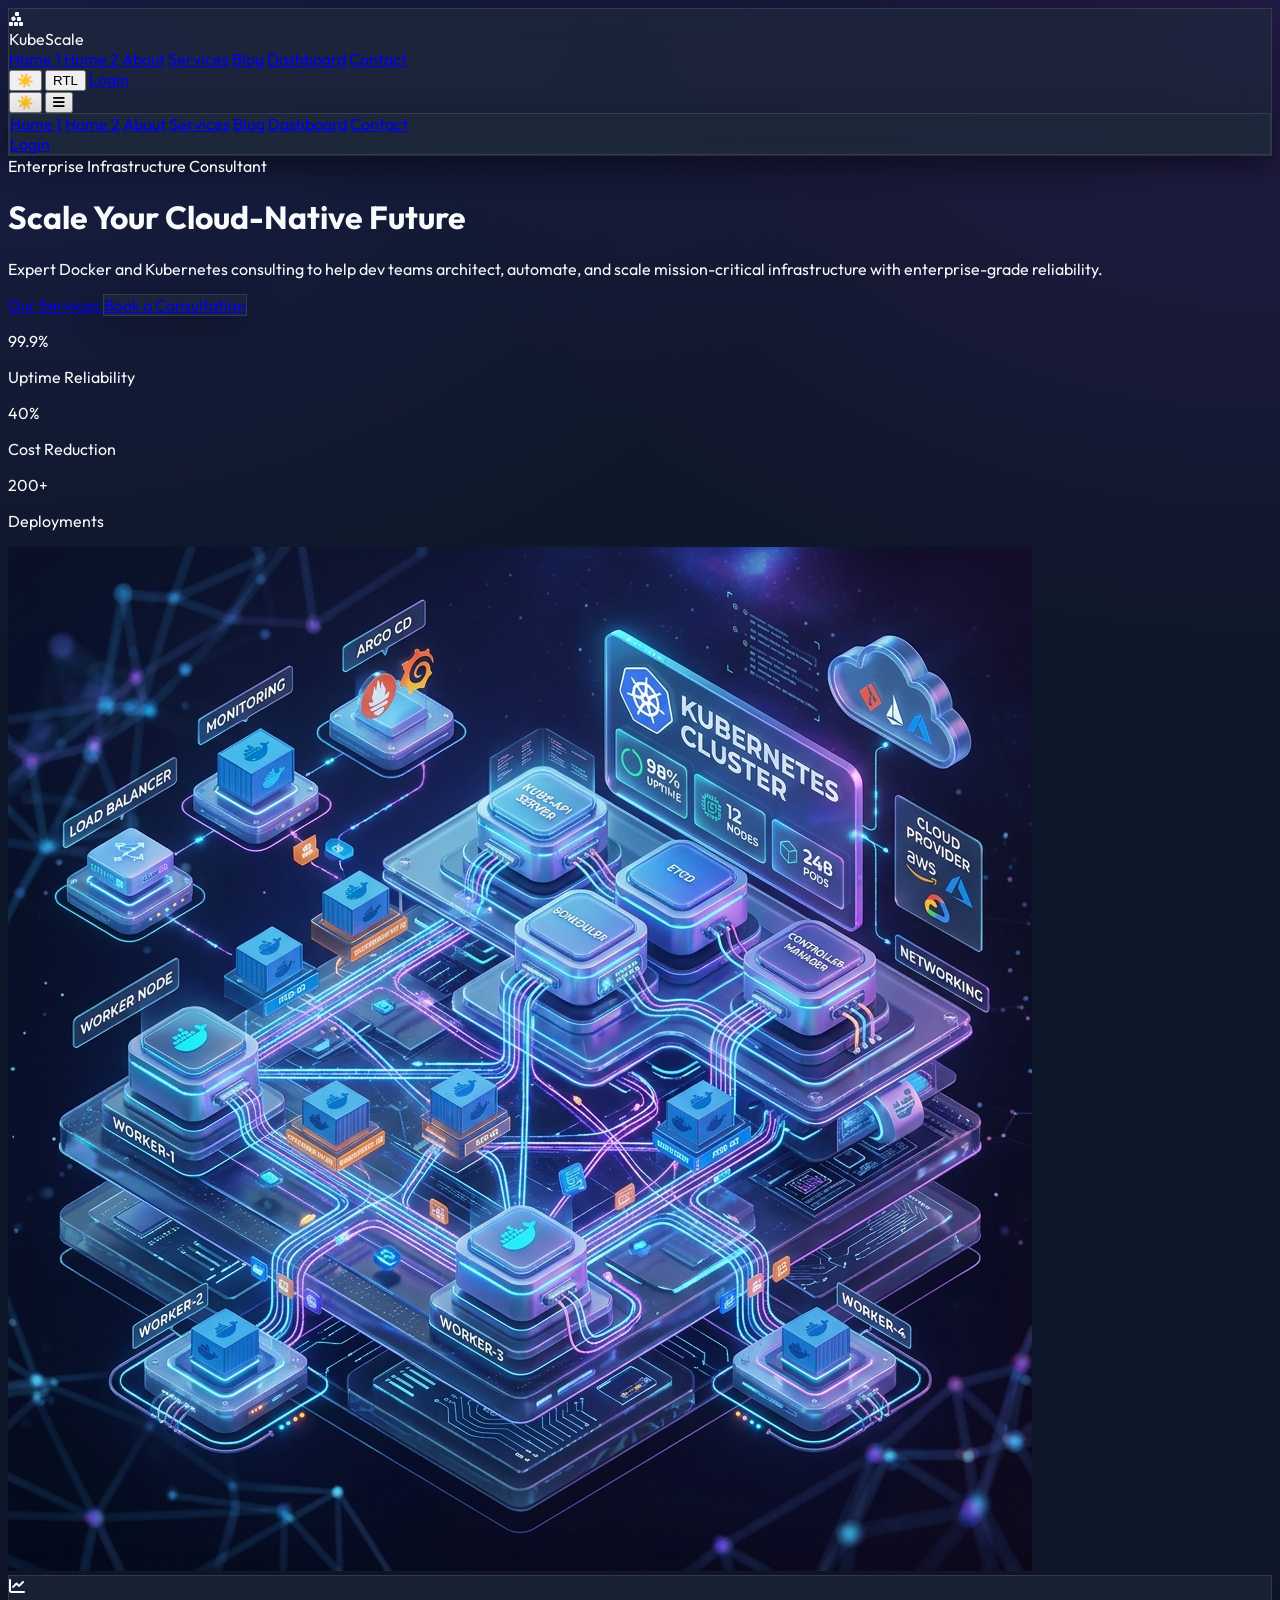
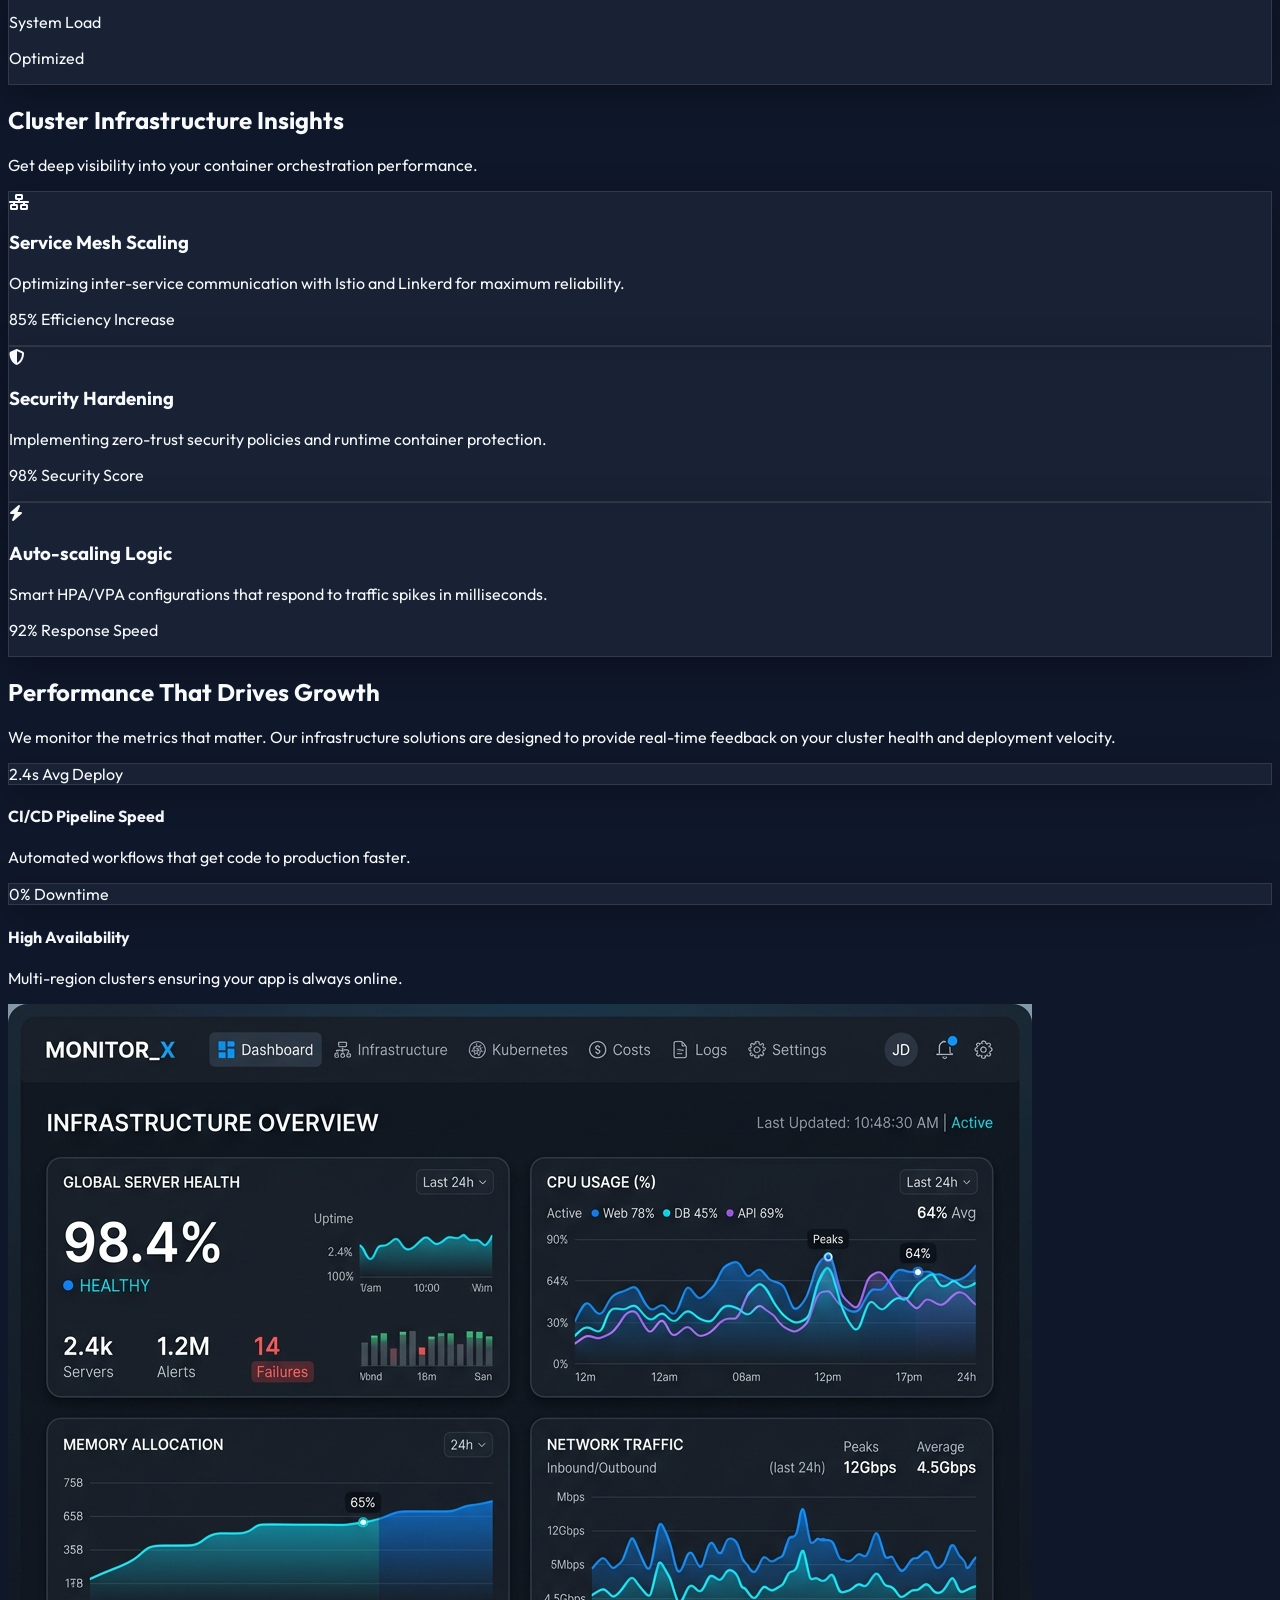
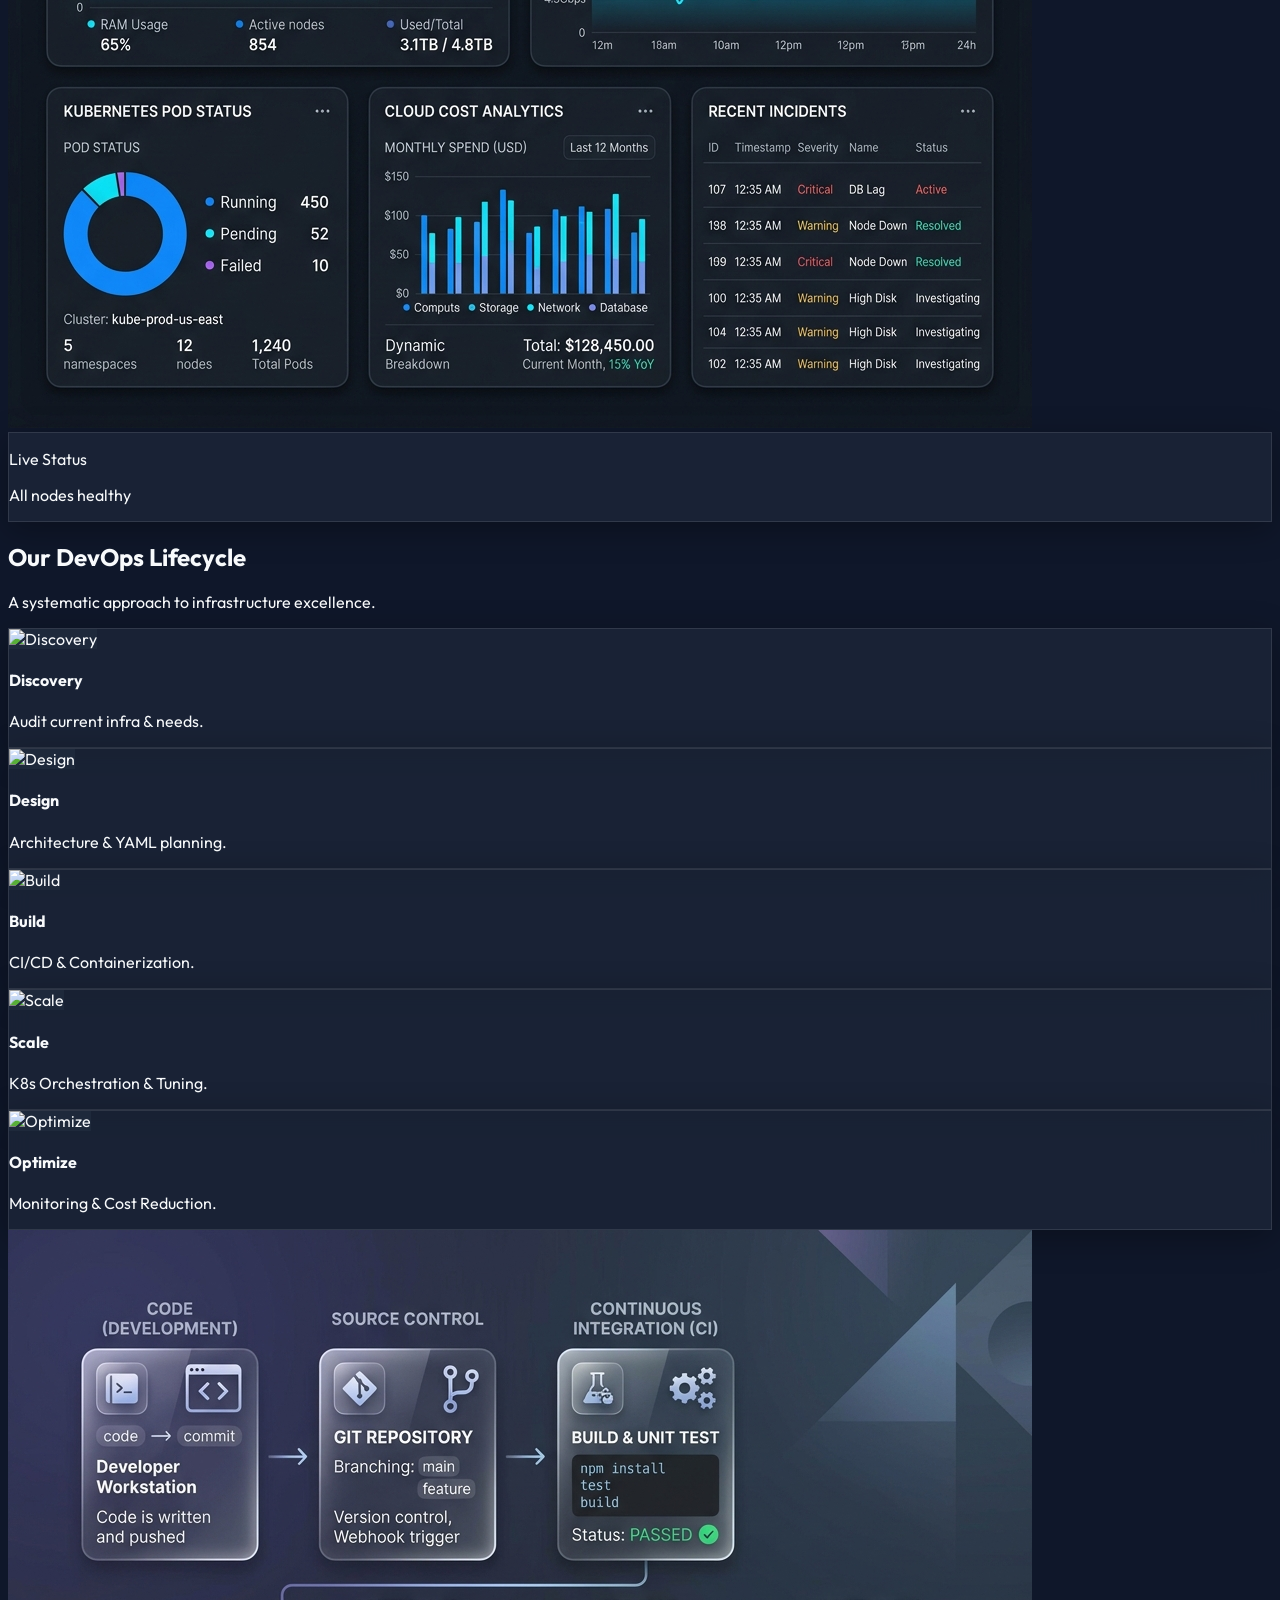
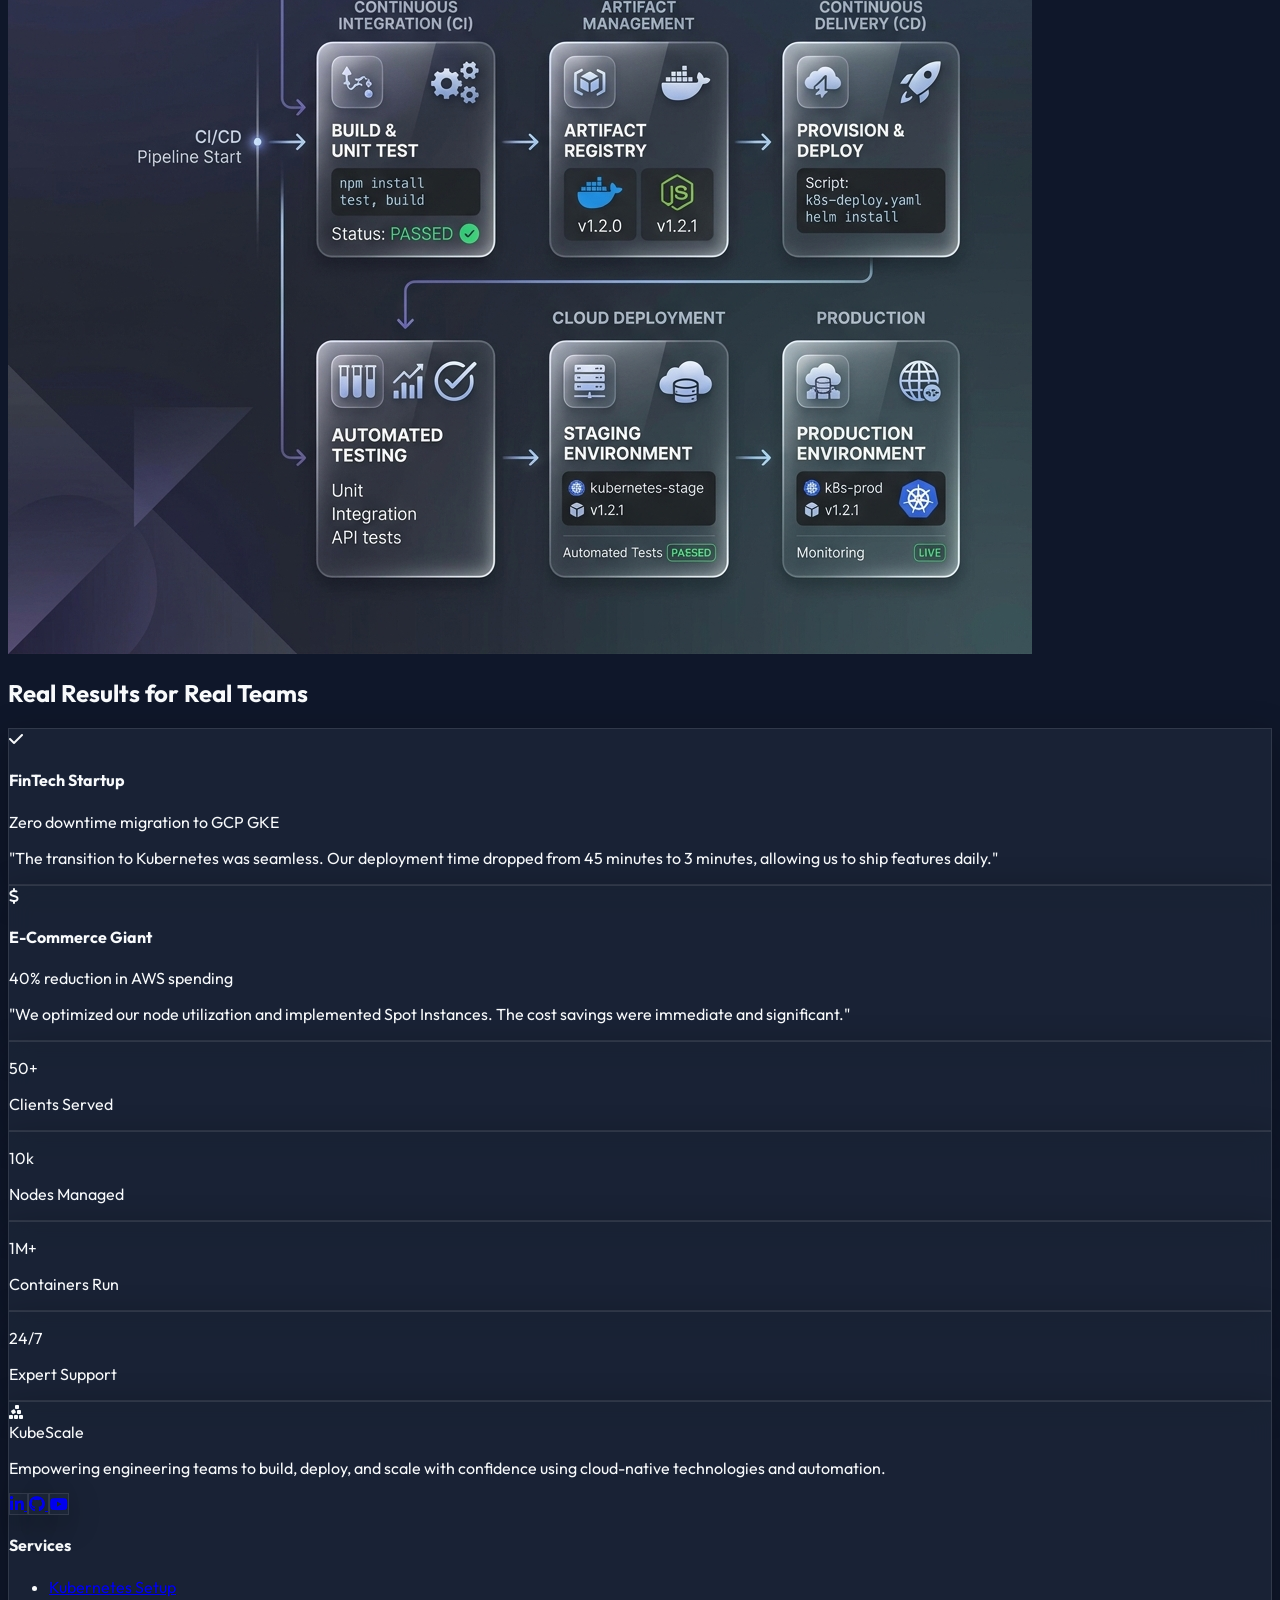
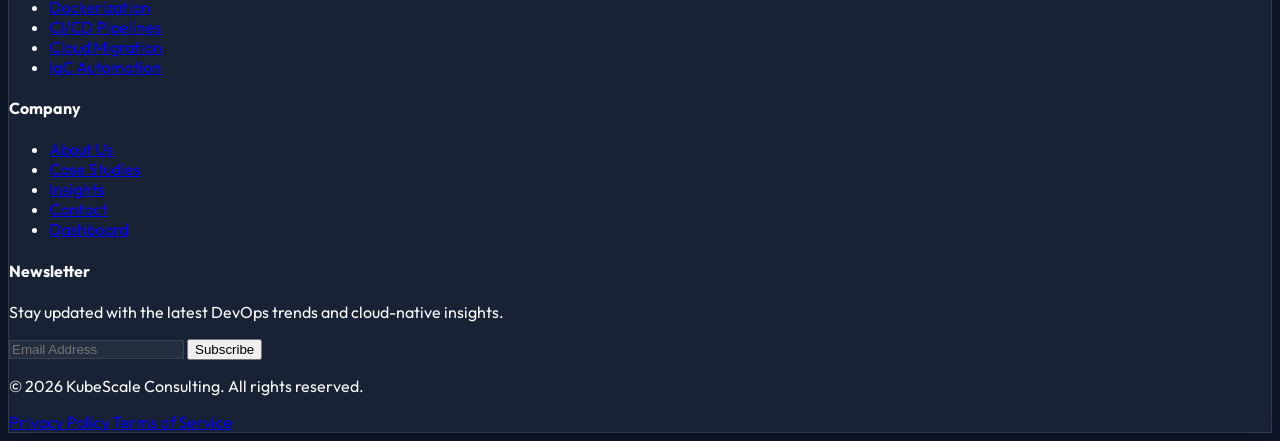
==== commit 3654845a: "changes" ====
--- a/index.html
+++ b/index.html
@@ -4,6 +4,7 @@
     <meta charset="UTF-8">
     <meta name="viewport" content="width=device-width, initial-scale=1.0">
     <title>KubeScale | Freelance Docker & Kubernetes Consultant</title>
+    <link rel="icon" type="image/svg+xml" href="assets/images/favicon.svg">
     <meta name="description" content="Expert Kubernetes and Docker consulting for cloud-native infrastructure scaling, CI/CD automation, and cost optimization.">
     
     <!-- Tailwind CSS -->
@@ -397,7 +398,7 @@
                             <i class="fab fa-github"></i>
                         </a>
                         <a href="#" class="w-10 h-10 glass-card rounded-full flex items-center justify-center hover:bg-indigo-600 hover:text-white transition-all border border-indigo-500/10">
-                            <i class="fab fa-x-twitter"></i>
+                            <i class="fab fa-youtube"></i>
                         </a>
                     </div>
                 </div>
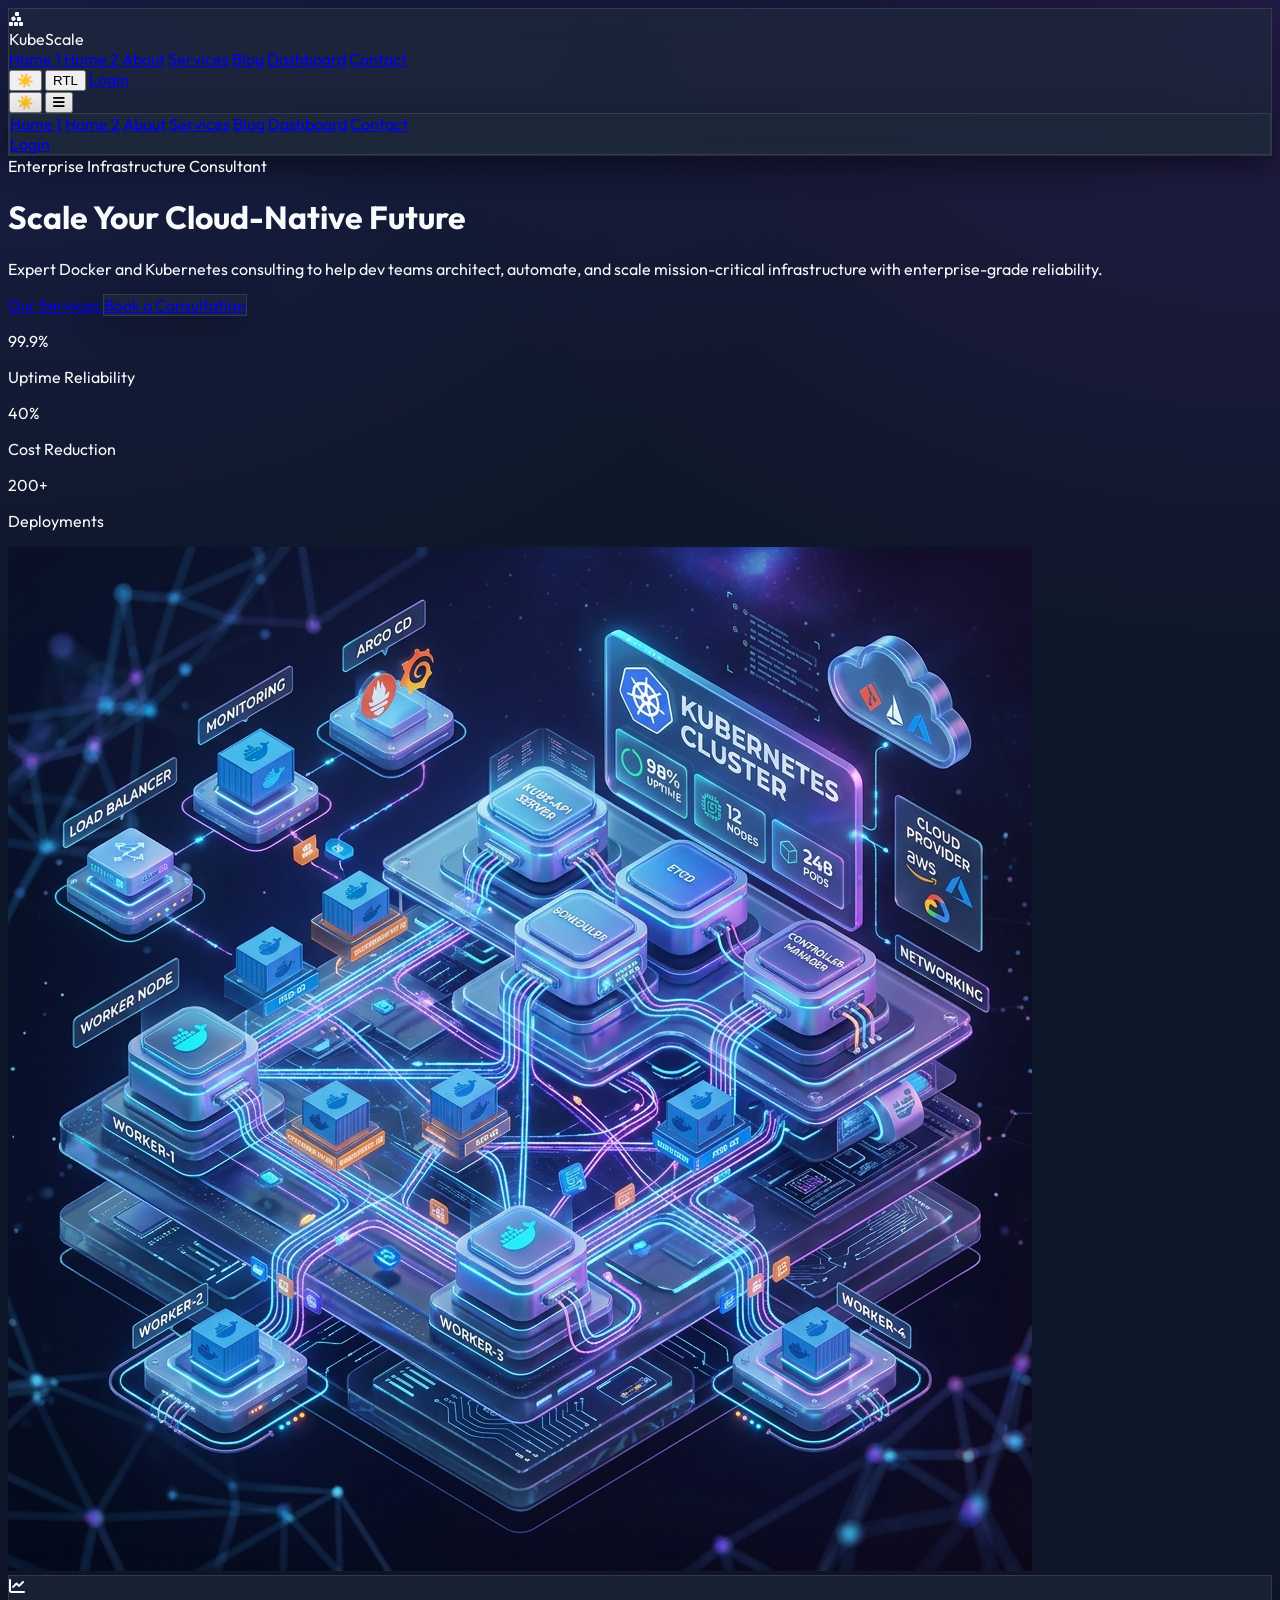
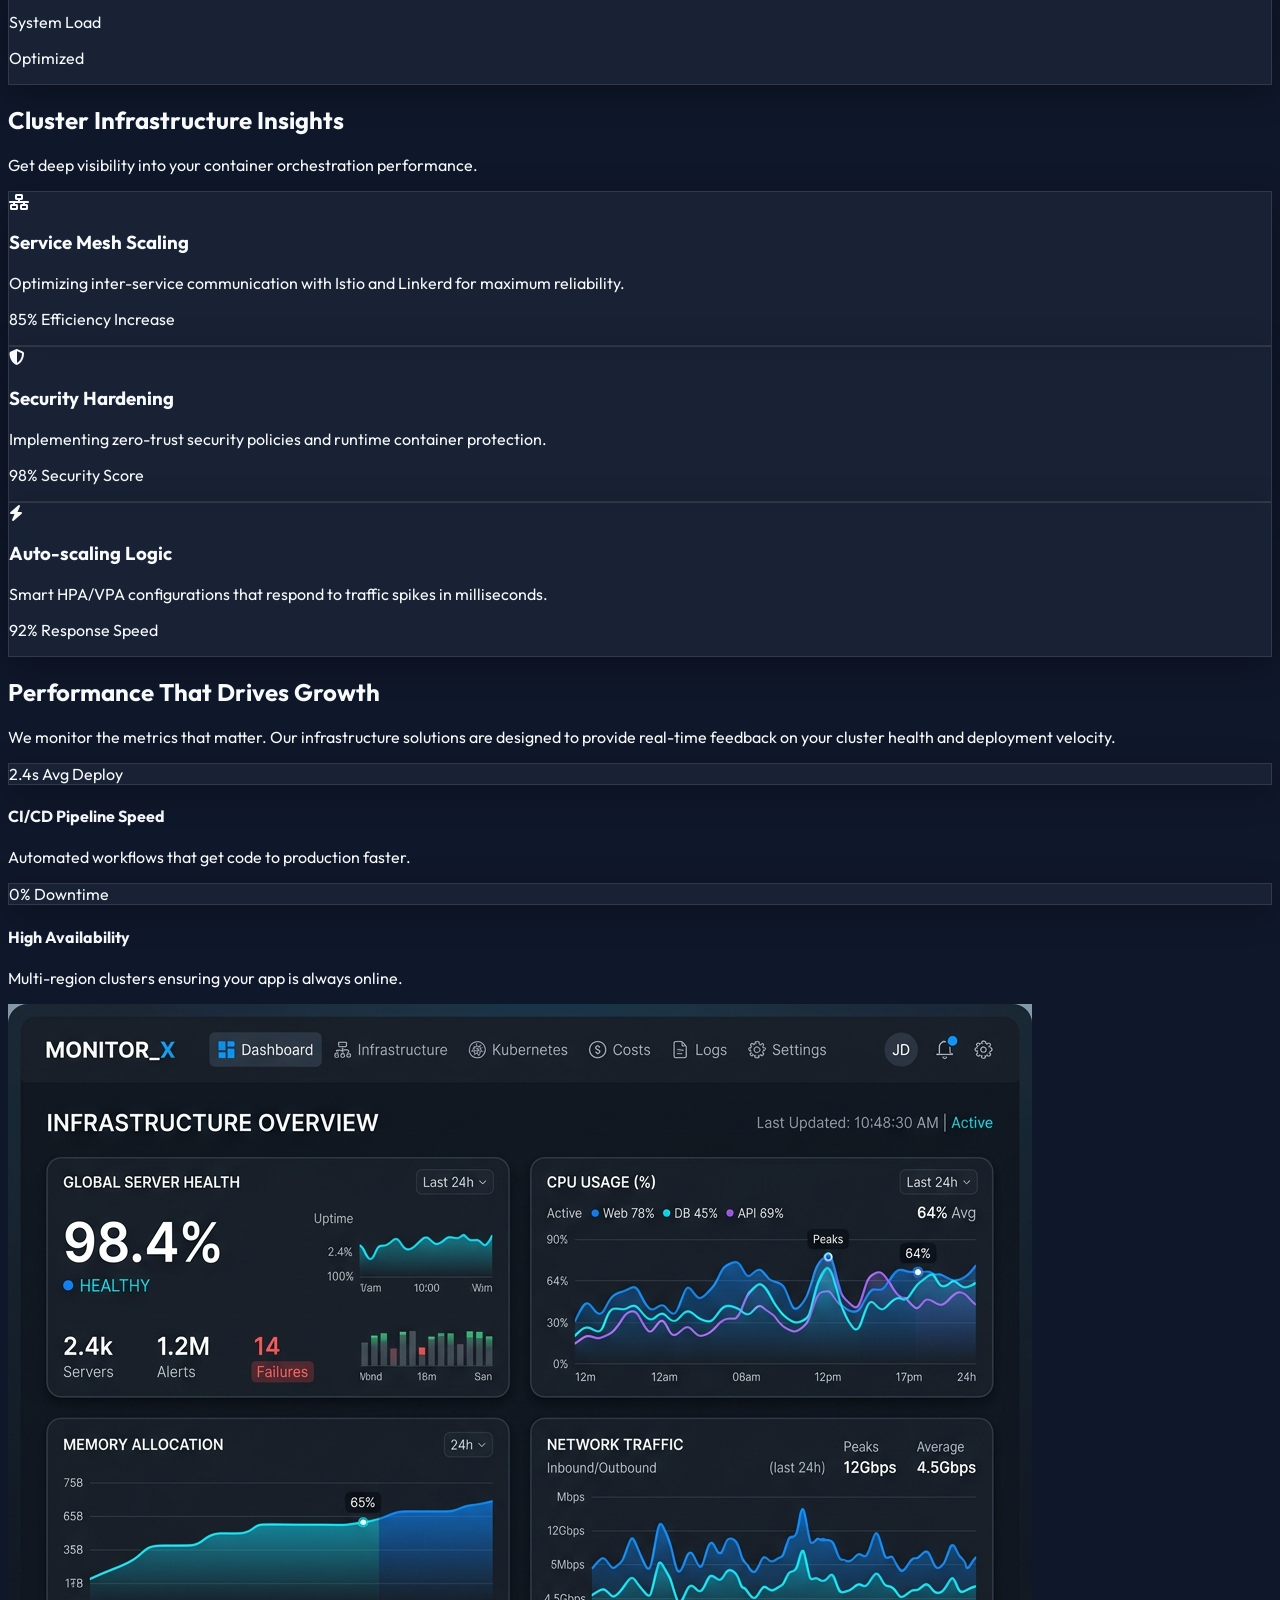
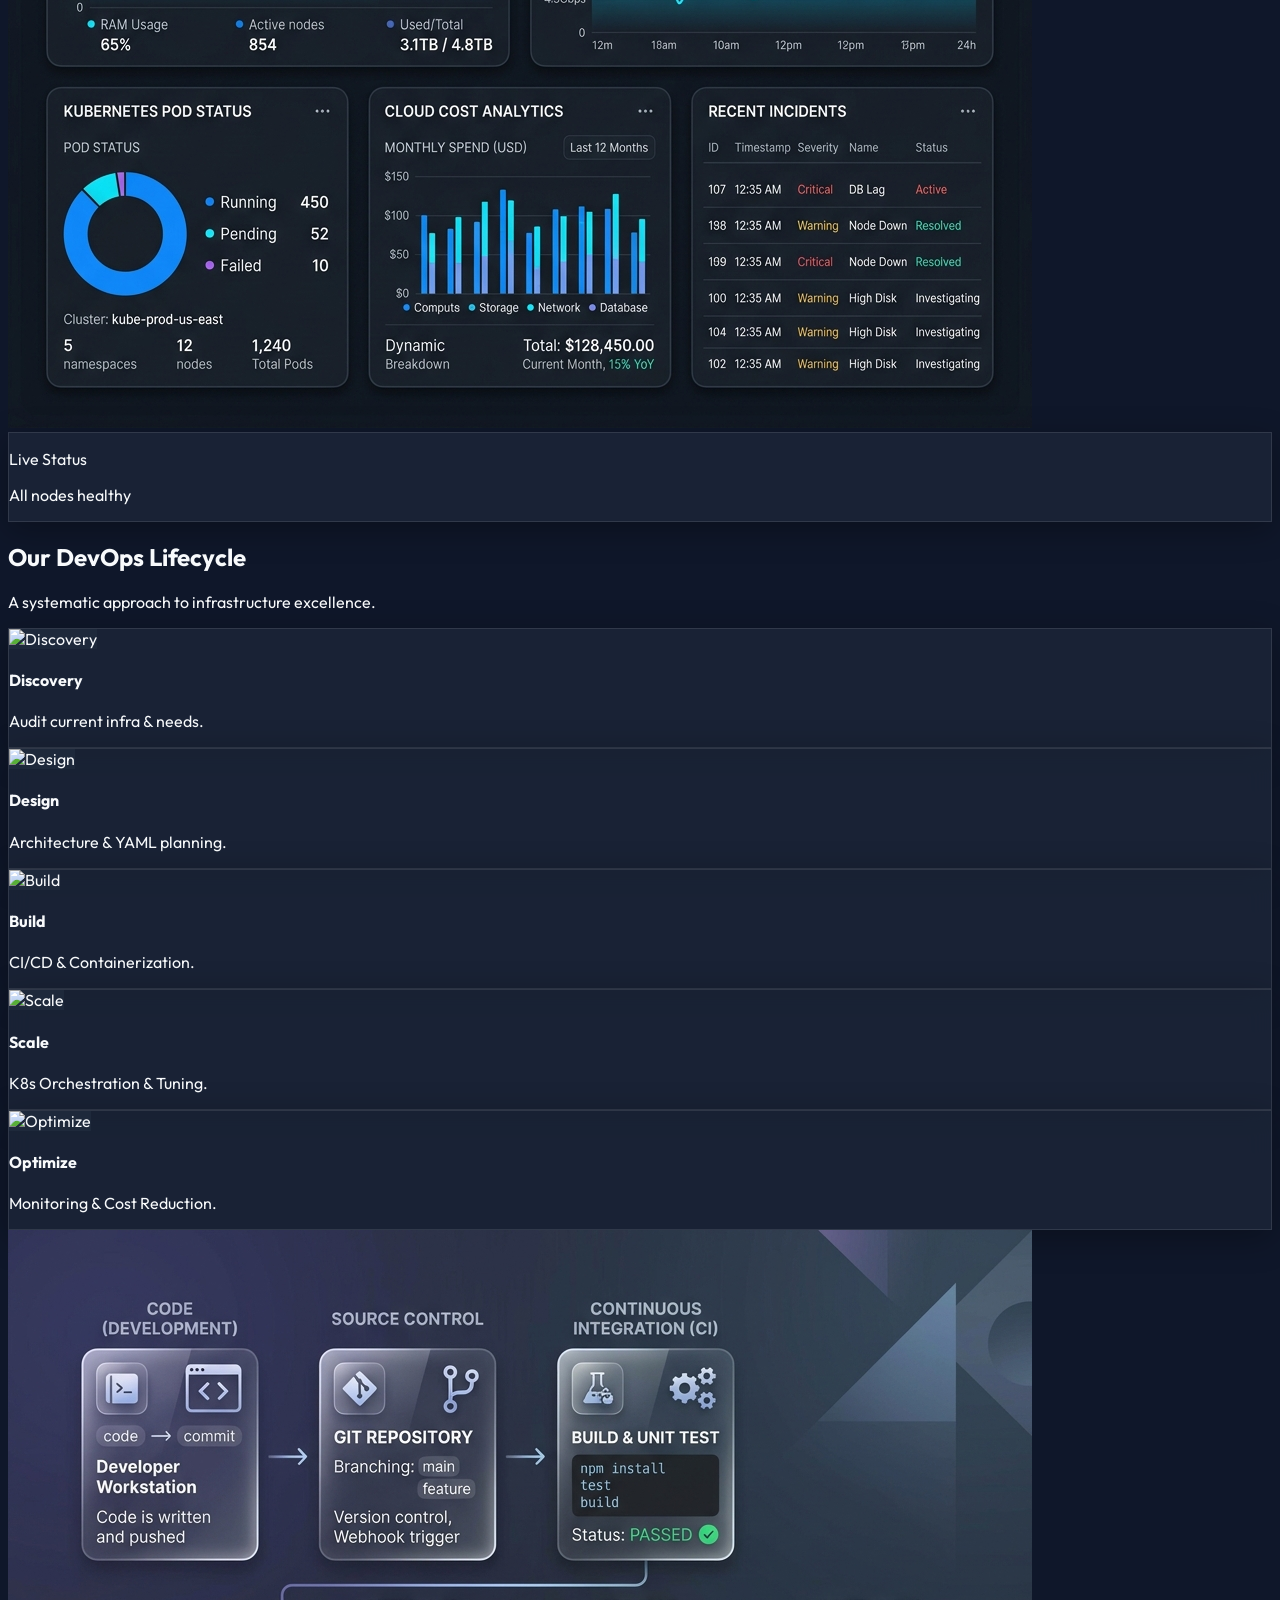
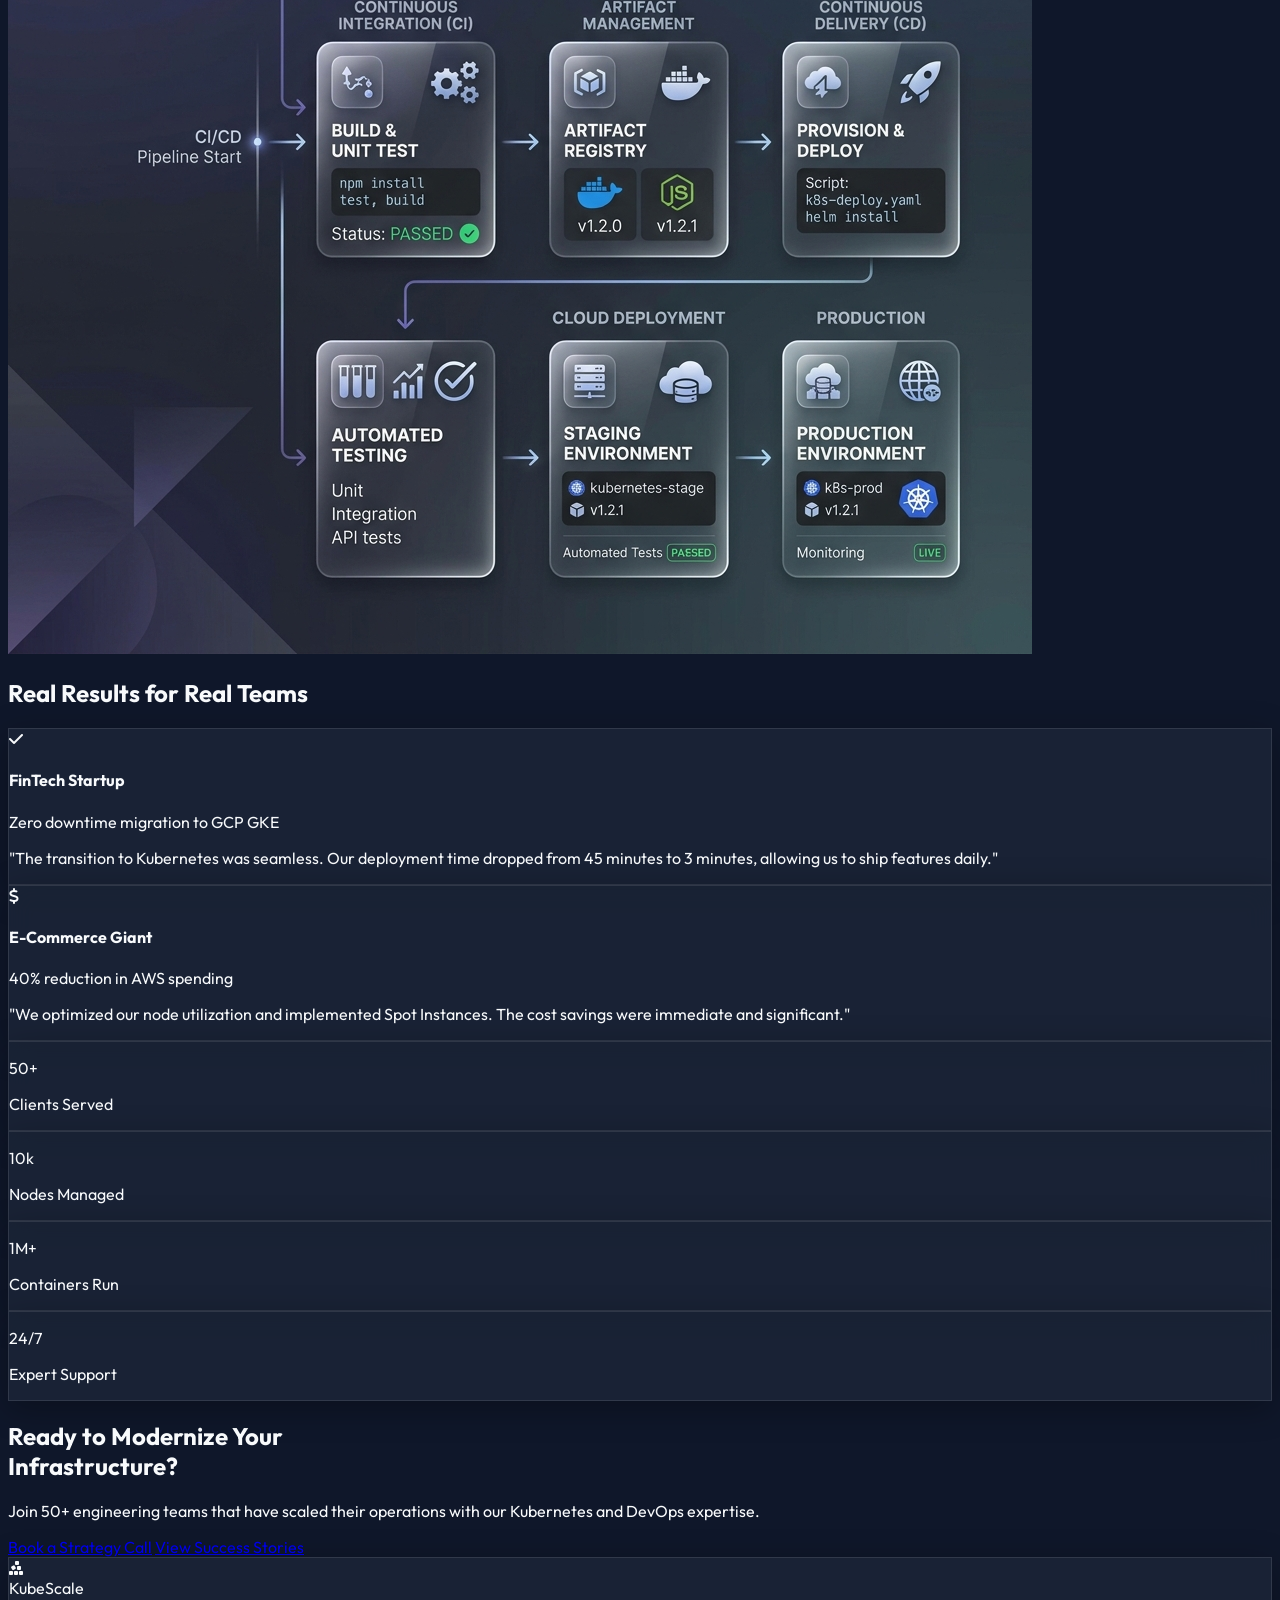
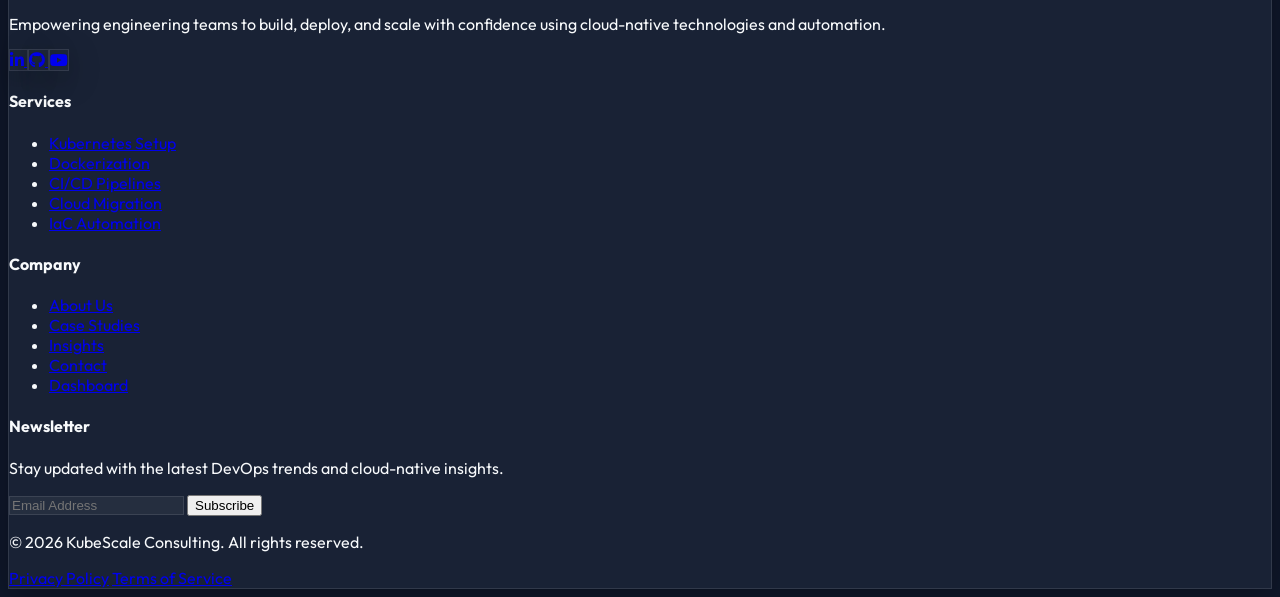
==== commit 3afd41de: "corrections" ====
--- a/index.html
+++ b/index.html
@@ -139,14 +139,14 @@
                         <img src="assets/images/hero1.png" alt="Kubernetes Infrastructure" class="rounded-[2rem] shadow-2xl border border-white/10 w-full object-cover aspect-[4/3]">
                     </div>
                     <!-- Floating Cards -->
-                    <div class="absolute -top-10 -right-10 glass-card p-6 rounded-2xl border border-indigo-500/20 animate-float hidden xl:block" style="animation-delay: 1s;">
-                        <div class="flex items-center gap-4">
-                            <div class="w-12 h-12 bg-cyan-500/20 rounded-full flex items-center justify-center text-cyan-500">
-                                <i class="fas fa-chart-line"></i>
+                    <div class="absolute -top-6 -right-4 sm:-top-10 sm:-right-10 z-20 glass-card p-4 sm:p-6 rounded-2xl border border-indigo-500/20 animate-float" style="animation-delay: 1s;">
+                        <div class="flex items-center gap-3 sm:gap-4">
+                            <div class="w-10 h-10 sm:w-12 sm:h-12 bg-cyan-500/20 rounded-full flex items-center justify-center text-cyan-500">
+                                <i class="fas fa-chart-line text-sm sm:text-base"></i>
                             </div>
                             <div>
-                                <p class="text-[10px] text-slate-500 uppercase font-bold tracking-widest">System Load</p>
-                                <p class="text-xl font-bold text-slate-900 dark:text-white">Optimized</p>
+                                <p class="text-[8px] sm:text-[10px] text-slate-500 uppercase font-bold tracking-widest">System Load</p>
+                                <p class="text-lg sm:text-xl font-bold text-slate-900 dark:text-white">Optimized</p>
                             </div>
                         </div>
                     </div>
@@ -241,9 +241,9 @@
                 </div>
                 <div data-aos="fade-left" class="relative">
                     <img src="assets/images/dashboard-preview.png" alt="Metrics Dashboard" class="rounded-[2.5rem] shadow-2xl border border-white/10">
-                    <div class="absolute -bottom-6 -left-6 glass-card p-4 rounded-xl border border-indigo-500/20 animate-pulse hidden md:block">
-                        <p class="text-[10px] text-slate-500 uppercase font-bold">Live Status</p>
-                        <p class="text-green-500 font-bold">All nodes healthy</p>
+                    <div class="absolute -bottom-4 -left-4 sm:-bottom-6 sm:-left-6 z-20 glass-card p-3 sm:p-4 rounded-xl border border-indigo-500/20 animate-pulse">
+                        <p class="text-[8px] sm:text-[10px] text-slate-500 uppercase font-bold">Live Status</p>
+                        <p class="text-green-500 font-bold text-sm sm:text-base">All nodes healthy</p>
                     </div>
                 </div>
             </div>
@@ -258,55 +258,50 @@
                 <p class="text-slate-600 dark:text-slate-400">A systematic approach to infrastructure excellence.</p>
             </div>
             
-            <div class="grid grid-cols-2 md:grid-cols-3 lg:grid-cols-5 gap-y-24 gap-x-6 mt-20">
-                <!-- Step 1 -->
+            <div class="grid grid-cols-1 sm:grid-cols-2 lg:grid-cols-5 gap-y-32 gap-x-8 mt-24">
                 <div class="text-center group" data-aos="fade-up" data-aos-delay="100">
-                    <div class="glass-card p-6 pt-12 rounded-3xl relative border border-slate-200 dark:border-white/10 shadow-sm">
-                        <div class="w-20 h-20 rounded-3xl overflow-hidden mx-auto -mt-20 mb-6 border-4 border-white dark:border-slate-900 transition-all shadow-lg group-hover:scale-110">
-                            <img src="https://images.unsplash.com/photo-1553877522-43269d4ea984?auto=format&fit=crop&q=80&w=300&h=300" alt="Discovery" class="w-full h-full object-cover">
-                        </div>
-                        <h4 class="font-bold mb-2">Discovery</h4>
-                        <p class="text-xs text-slate-500">Audit current infra & needs.</p>
-                    </div>
-                </div>
-                <!-- Step 2 -->
+                    <div class="glass-card p-10 pt-20 rounded-[2.5rem] relative border border-slate-200 dark:border-white/10 shadow-sm transition-all duration-300">
+                        <div class="w-28 h-28 rounded-3xl overflow-hidden mx-auto -mt-28 mb-8 border-4 border-white dark:border-slate-900 transition-all shadow-xl group-hover:scale-110">
+                            <img src="https://images.unsplash.com/photo-1553877522-43269d4ea984?auto=format&fit=crop&q=80&w=400&h=400" alt="Discovery" class="w-full h-full object-cover">
+                        </div>
+                        <h4 class="font-bold text-xl mb-3">Discovery</h4>
+                        <p class="text-sm text-slate-500 dark:text-slate-400">Audit current infra & needs.</p>
+                    </div>
+                </div>
                 <div class="text-center group" data-aos="fade-up" data-aos-delay="200">
-                    <div class="glass-card p-6 pt-12 rounded-3xl relative border border-slate-200 dark:border-white/10 shadow-sm">
-                        <div class="w-20 h-20 rounded-3xl overflow-hidden mx-auto -mt-20 mb-6 border-4 border-white dark:border-slate-900 transition-all shadow-lg group-hover:scale-110">
-                            <img src="https://images.unsplash.com/photo-1547082299-de196ea013d6?auto=format&fit=crop&q=80&w=300&h=300" alt="Design" class="w-full h-full object-cover">
-                        </div>
-                        <h4 class="font-bold mb-2">Design</h4>
-                        <p class="text-xs text-slate-500">Architecture & YAML planning.</p>
-                    </div>
-                </div>
-                <!-- Step 3 -->
+                    <div class="glass-card p-10 pt-20 rounded-[2.5rem] relative border border-slate-200 dark:border-white/10 shadow-sm transition-all duration-300">
+                        <div class="w-28 h-28 rounded-3xl overflow-hidden mx-auto -mt-28 mb-8 border-4 border-white dark:border-slate-900 transition-all shadow-xl group-hover:scale-110">
+                            <img src="https://images.unsplash.com/photo-1547082299-de196ea013d6?auto=format&fit=crop&q=80&w=400&h=400" alt="Design" class="w-full h-full object-cover">
+                        </div>
+                        <h4 class="font-bold text-xl mb-3">Design</h4>
+                        <p class="text-sm text-slate-500 dark:text-slate-400">Architecture & YAML planning.</p>
+                    </div>
+                </div>
                 <div class="text-center group" data-aos="fade-up" data-aos-delay="300">
-                    <div class="glass-card p-6 pt-12 rounded-3xl relative border border-slate-200 dark:border-white/10 shadow-sm">
-                        <div class="w-20 h-20 rounded-3xl overflow-hidden mx-auto -mt-20 mb-6 border-4 border-white dark:border-slate-900 transition-all shadow-lg group-hover:scale-110">
-                            <img src="https://images.unsplash.com/photo-1555066931-4365d14bab8c?auto=format&fit=crop&q=80&w=300&h=300" alt="Build" class="w-full h-full object-cover">
-                        </div>
-                        <h4 class="font-bold mb-2">Build</h4>
-                        <p class="text-xs text-slate-500">CI/CD & Containerization.</p>
-                    </div>
-                </div>
-                <!-- Step 4 -->
+                    <div class="glass-card p-10 pt-20 rounded-[2.5rem] relative border border-slate-200 dark:border-white/10 shadow-sm transition-all duration-300">
+                        <div class="w-28 h-28 rounded-3xl overflow-hidden mx-auto -mt-28 mb-8 border-4 border-white dark:border-slate-900 transition-all shadow-xl group-hover:scale-110">
+                            <img src="https://images.unsplash.com/photo-1555066931-4365d14bab8c?auto=format&fit=crop&q=80&w=400&h=400" alt="Build" class="w-full h-full object-cover">
+                        </div>
+                        <h4 class="font-bold text-xl mb-3">Build</h4>
+                        <p class="text-sm text-slate-500 dark:text-slate-400">CI/CD & Containerization.</p>
+                    </div>
+                </div>
                 <div class="text-center group" data-aos="fade-up" data-aos-delay="400">
-                    <div class="glass-card p-6 pt-12 rounded-3xl relative border border-slate-200 dark:border-white/10 shadow-sm">
-                        <div class="w-20 h-20 rounded-3xl overflow-hidden mx-auto -mt-20 mb-6 border-4 border-white dark:border-slate-900 transition-all shadow-lg group-hover:scale-110">
-                            <img src="https://images.unsplash.com/photo-1510511459019-5dee99c48ea9?auto=format&fit=crop&q=80&w=300&h=300" alt="Scale" class="w-full h-full object-cover">
-                        </div>
-                        <h4 class="font-bold mb-2">Scale</h4>
-                        <p class="text-xs text-slate-500">K8s Orchestration & Tuning.</p>
-                    </div>
-                </div>
-                <!-- Step 5 -->
-                <div class="text-center group" data-aos="fade-up" data-aos-delay="500">
-                    <div class="glass-card p-6 pt-12 rounded-3xl relative border border-slate-200 dark:border-white/10 shadow-sm">
-                        <div class="w-20 h-20 rounded-3xl overflow-hidden mx-auto -mt-20 mb-6 border-4 border-white dark:border-slate-900 transition-all shadow-lg group-hover:scale-110">
-                            <img src="https://images.unsplash.com/photo-1486312338219-ce68d2c6f44d?auto=format&fit=crop&q=80&w=300&h=300" alt="Optimize" class="w-full h-full object-cover">
-                        </div>
-                        <h4 class="font-bold mb-2">Optimize</h4>
-                        <p class="text-xs text-slate-500">Monitoring & Cost Reduction.</p>
+                    <div class="glass-card p-10 pt-20 rounded-[2.5rem] relative border border-slate-200 dark:border-white/10 shadow-sm transition-all duration-300">
+                        <div class="w-28 h-28 rounded-3xl overflow-hidden mx-auto -mt-28 mb-8 border-4 border-white dark:border-slate-900 transition-all shadow-xl group-hover:scale-110">
+                            <img src="https://images.unsplash.com/photo-1551434678-e076c223a692?auto=format&fit=crop&q=80&w=400&h=400" alt="Scale" class="w-full h-full object-cover">
+                        </div>
+                        <h4 class="font-bold text-xl mb-3">Scale</h4>
+                        <p class="text-sm text-slate-500 dark:text-slate-400">K8s Orchestration & Tuning.</p>
+                    </div>
+                </div>
+                <div class="text-center group sm:col-span-2 lg:col-span-1" data-aos="fade-up" data-aos-delay="500">
+                    <div class="glass-card p-10 pt-20 rounded-[2.5rem] relative border border-slate-200 dark:border-white/10 shadow-sm transition-all duration-300">
+                        <div class="w-28 h-28 rounded-3xl overflow-hidden mx-auto -mt-28 mb-8 border-4 border-white dark:border-slate-900 transition-all shadow-xl group-hover:scale-110">
+                            <img src="https://images.unsplash.com/photo-1486312338219-ce68d2c6f44d?auto=format&fit=crop&q=80&w=400&h=400" alt="Optimize" class="w-full h-full object-cover">
+                        </div>
+                        <h4 class="font-bold text-xl mb-3">Optimize</h4>
+                        <p class="text-sm text-slate-500 dark:text-slate-400">Monitoring & Cost Reduction.</p>
                     </div>
                 </div>
             </div>
@@ -376,6 +371,28 @@
         </div>
     </section>
 
+    <!-- CTA Box Section -->
+    <section class="py-24 relative overflow-hidden">
+        <div class="max-w-7xl mx-auto px-4 lg:px-8">
+            <div class="always-dark p-12 md:p-20 rounded-[3.5rem] bg-indigo-600 text-white text-center relative overflow-hidden shadow-2xl shadow-indigo-600/30" data-aos="zoom-in">
+                <!-- Background Decorations -->
+                <div class="absolute top-0 right-0 w-64 h-64 bg-white/10 blur-3xl -mr-20 -mt-20"></div>
+                <div class="absolute bottom-0 left-0 w-64 h-64 bg-cyan-400/10 blur-3xl -ml-20 -mb-20"></div>
+
+                <div class="relative z-10">
+                    <h2 class="text-4xl md:text-5xl font-bold mb-8 leading-tight">Ready to Modernize Your <br><span class="text-cyan-300">Infrastructure?</span></h2>
+                    <p class="text-indigo-100 text-xl mb-12 max-w-2xl mx-auto leading-relaxed">
+                        Join 50+ engineering teams that have scaled their operations with our Kubernetes and DevOps expertise.
+                    </p>
+                    <div class="flex flex-wrap justify-center gap-6">
+                        <a href="contact.html" class="bg-white text-indigo-600 px-10 py-4 rounded-full font-bold text-lg hover:scale-105 transition-all shadow-xl">Book a Strategy Call</a>
+                        <a href="case-studies.html" class="bg-indigo-500/20 backdrop-blur-md border border-white/20 text-white px-10 py-4 rounded-full font-bold text-lg hover:bg-white/10 hover:border-white/40 hover:scale-105 transition-all">View Success Stories</a>
+                    </div>
+                </div>
+            </div>
+        </div>
+    </section>
+
     <!-- SECTION 6: Footer -->
     <footer class="pt-24 pb-12 glass-card border-t border-slate-200 dark:border-white/10 transition-colors relative">
         <div class="max-w-7xl mx-auto px-4 sm:px-6 lg:px-8">
--- a/assets/css/style.css
+++ b/assets/css/style.css
@@ -132,6 +132,16 @@
     border: 1px solid #cbd5e1 !important;
     color: #0f172a !important;
 }
+
+/* Dark Mode Select Options Fix */
+html.dark select option {
+    background-color: #1e293b !important;
+    color: #ffffff !important;
+}
+
+html.dark select {
+    color-scheme: dark;
+}
 .light input::placeholder, .light textarea::placeholder {
     color: #94a3b8 !important;
 }
@@ -151,8 +161,11 @@
 .light #mobile-menu {
     background: #ffffff !important;
 }
-.light #mobile-menu a {
+.light #mobile-menu a:not(.bg-indigo-600) {
     color: #0f172a !important;
+}
+.light #mobile-menu a.bg-indigo-600 {
+    color: #ffffff !important;
 }
 
 /* Sidebar Adaptability */
@@ -160,11 +173,12 @@
     background: #ffffff !important;
     border-right: 1px solid #e2e8f0;
 }
-.light .sidebar-link:not(.bg-indigo-600) {
+.light .sidebar-link:not(.active) {
     color: #475569 !important;
 }
-.light .sidebar-link:not(.bg-indigo-600):hover {
+.light .sidebar-link:not(.active):hover {
     background: #f1f5f9 !important;
+    color: #4f46e5 !important; /* Indigo on hover for clarity */
 }
 
 /* Animations */
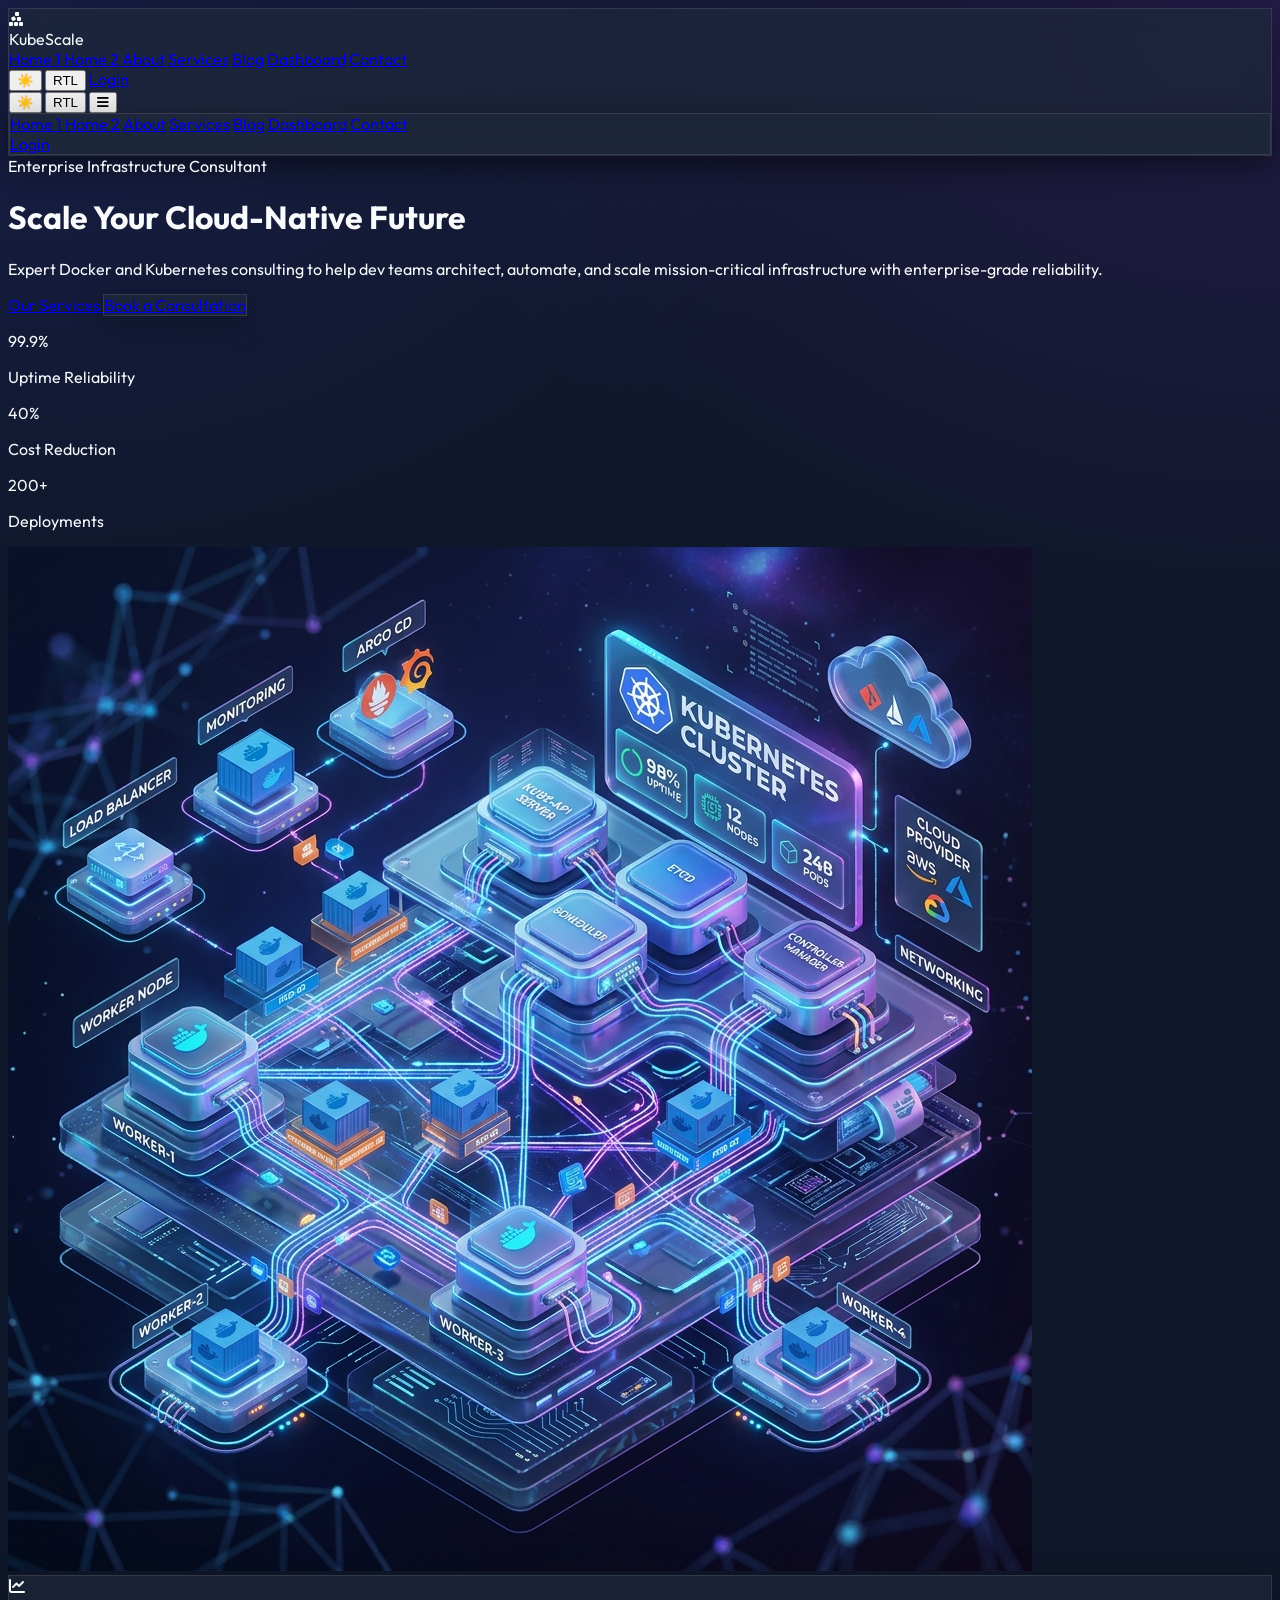
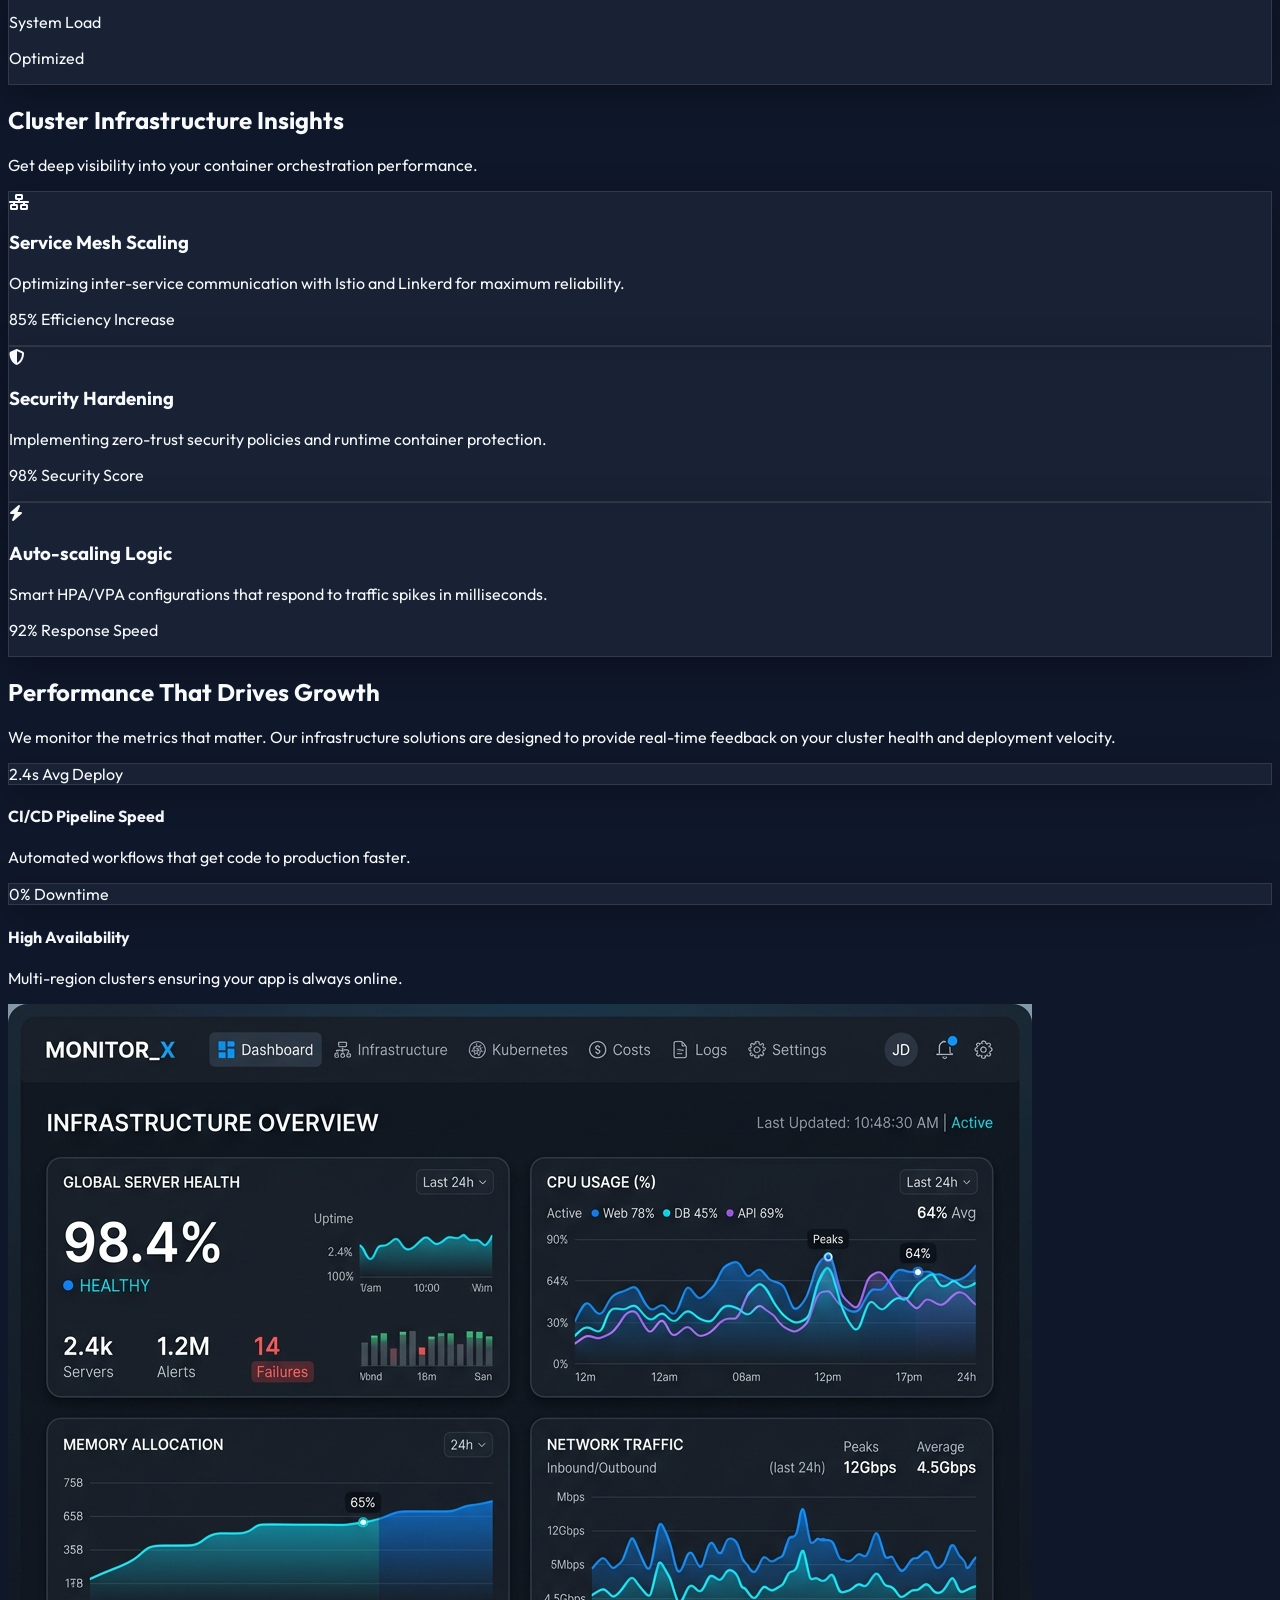
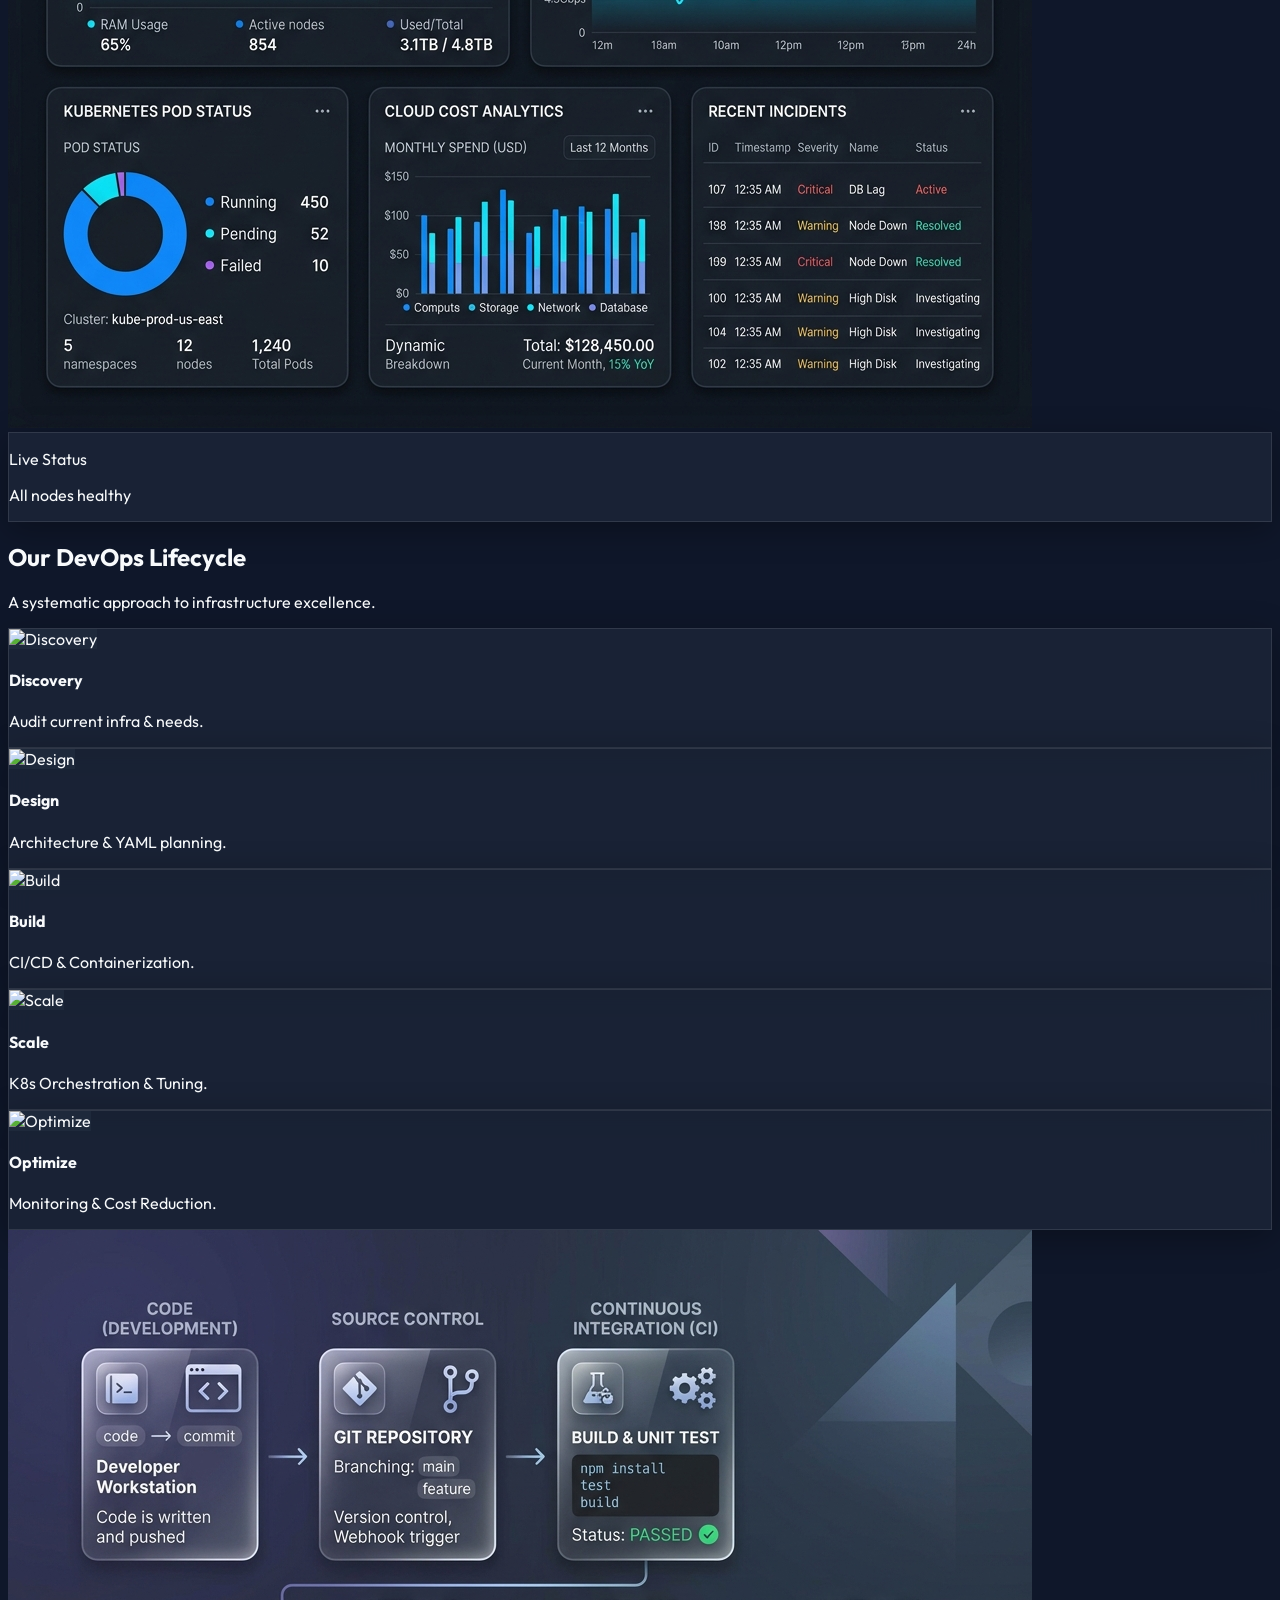
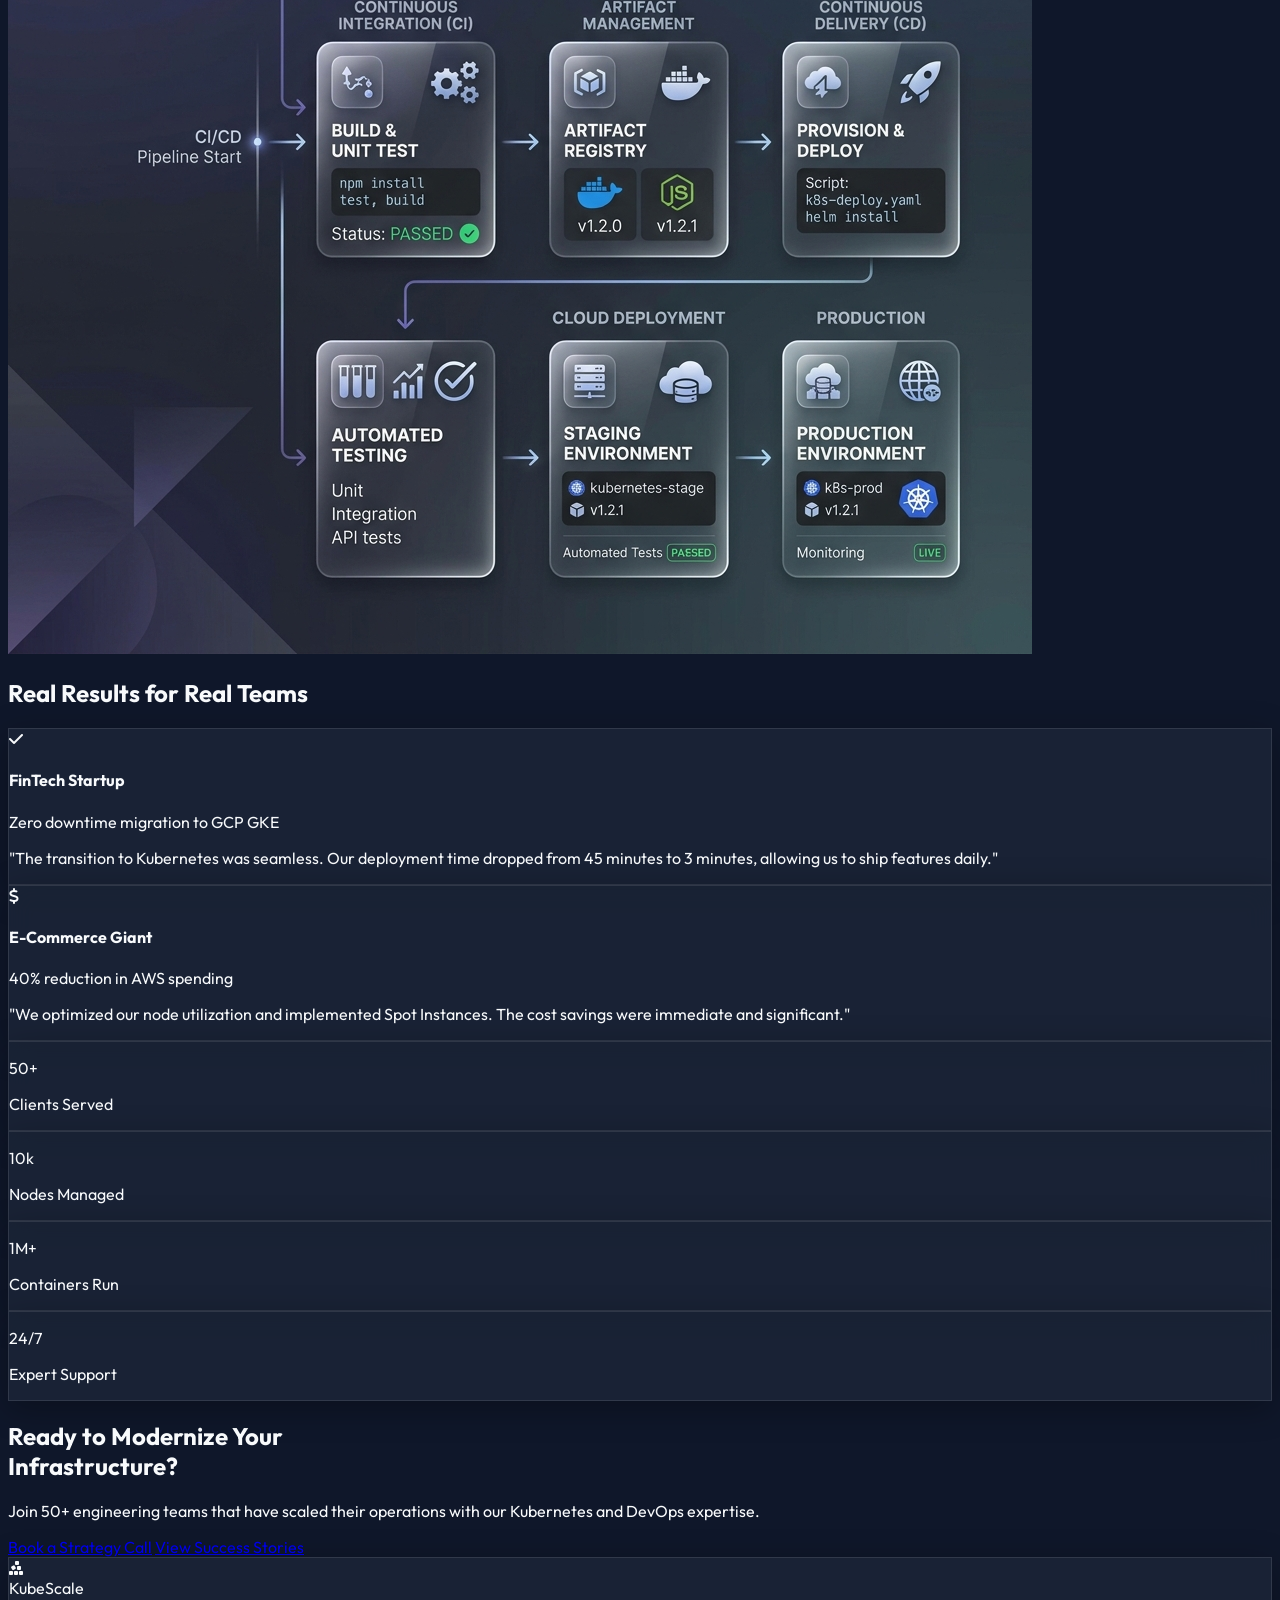
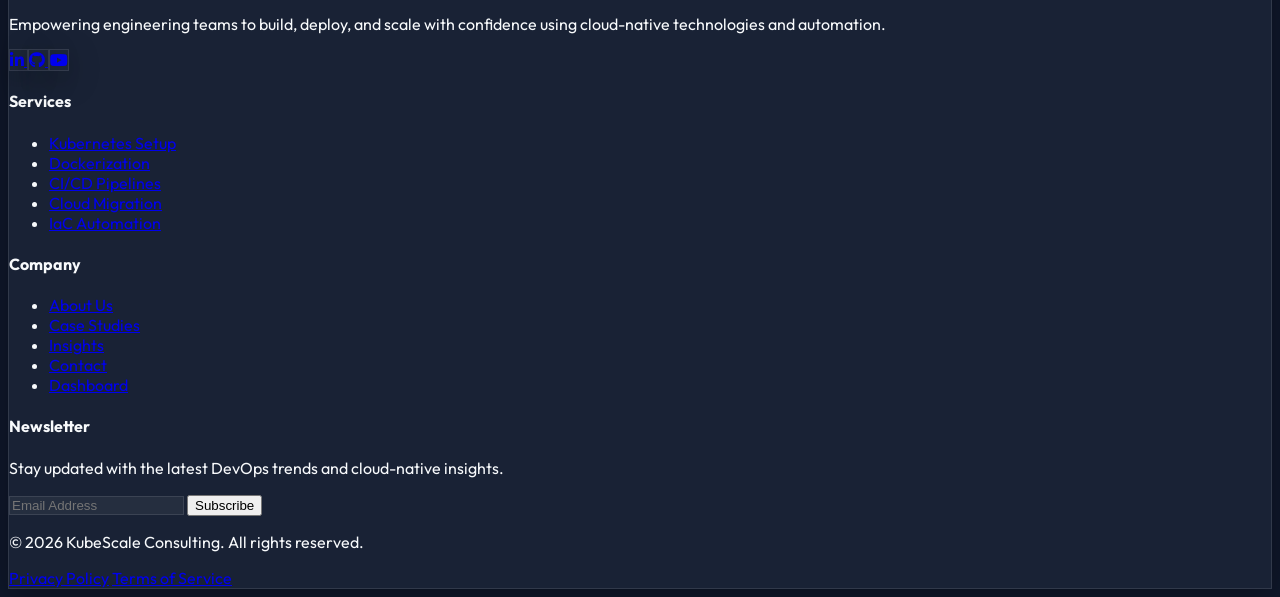
==== commit 5fc96dd8: "rtl" ====
--- a/index.html
+++ b/index.html
@@ -70,6 +70,7 @@
                 <!-- Mobile menu button -->
                 <div class="lg:hidden flex items-center gap-4">
                     <button id="theme-toggle-mobile" class="p-2.5 rounded-full hover:bg-indigo-500/10 text-xl">☀️</button>
+                    <button id="rtl-toggle" class="p-2.5 rounded-full hover:bg-indigo-500/10 text-sm font-bold">RTL</button>
                     <button id="mobile-menu-btn" class="p-2 text-indigo-600 dark:text-slate-300">
                         <i class="fas fa-bars text-2xl"></i>
                     </button>
--- a/assets/css/style.css
+++ b/assets/css/style.css
@@ -171,7 +171,7 @@
 /* Sidebar Adaptability */
 .light aside.glass-card {
     background: #ffffff !important;
-    border-right: 1px solid #e2e8f0;
+    border-inline-end: 1px solid #e2e8f0;
 }
 .light .sidebar-link:not(.active) {
     color: #475569 !important;
@@ -226,7 +226,7 @@
 #back-to-top {
     position: fixed;
     bottom: 30px;
-    right: 30px;
+    inset-inline-end: 30px;
     z-index: 100;
     opacity: 0;
     visibility: hidden;
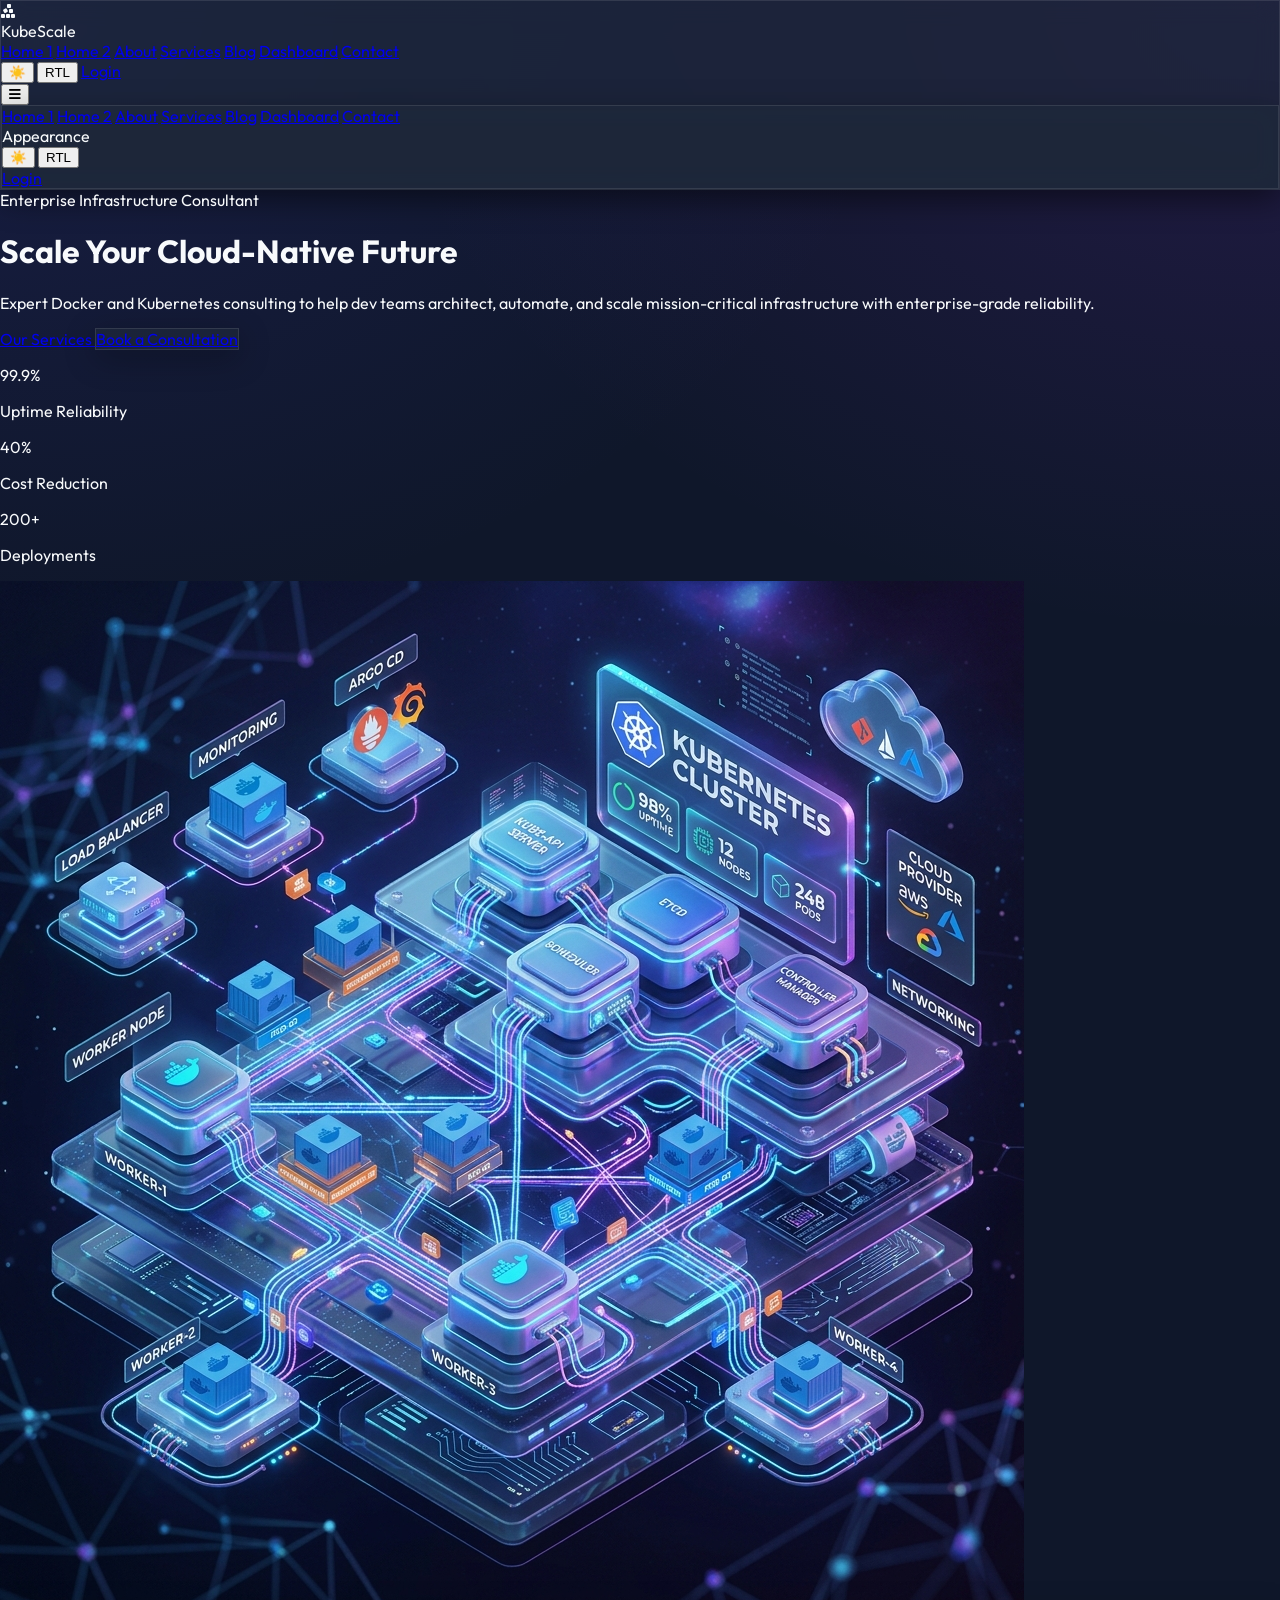
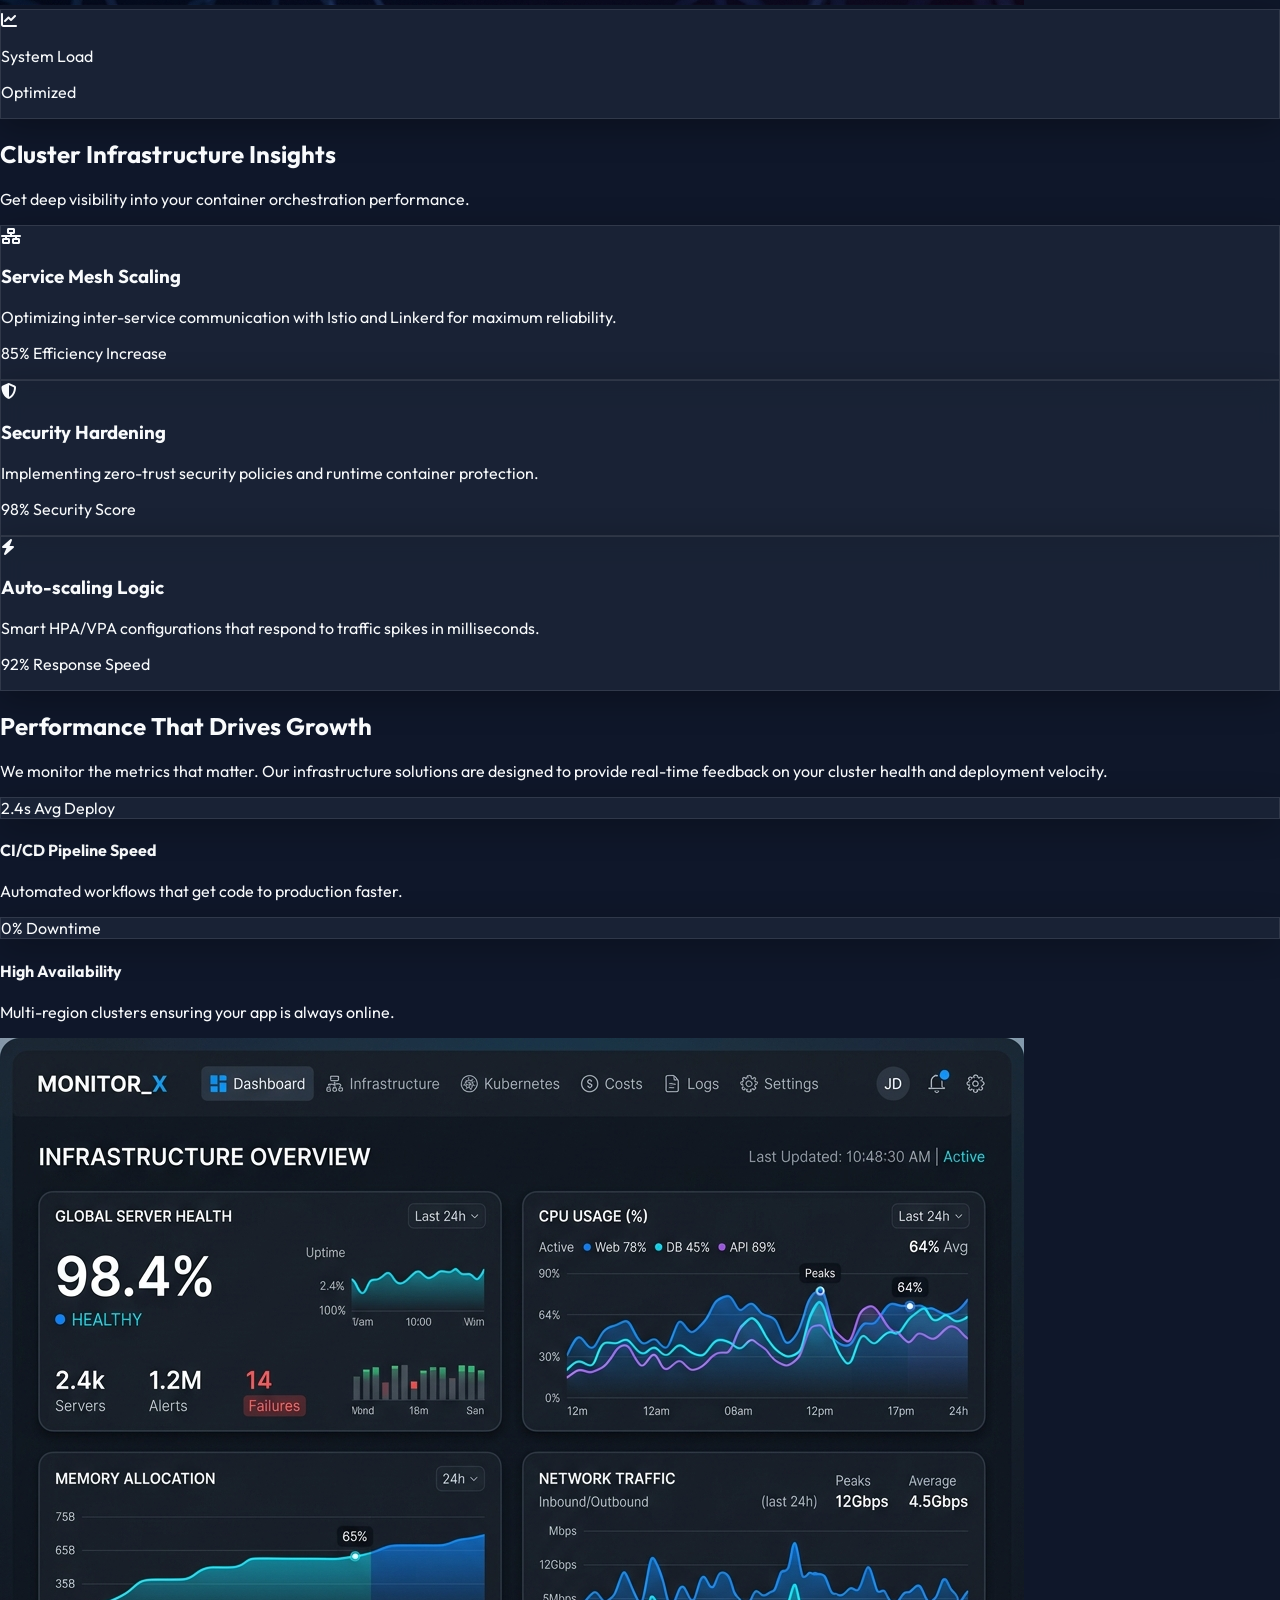
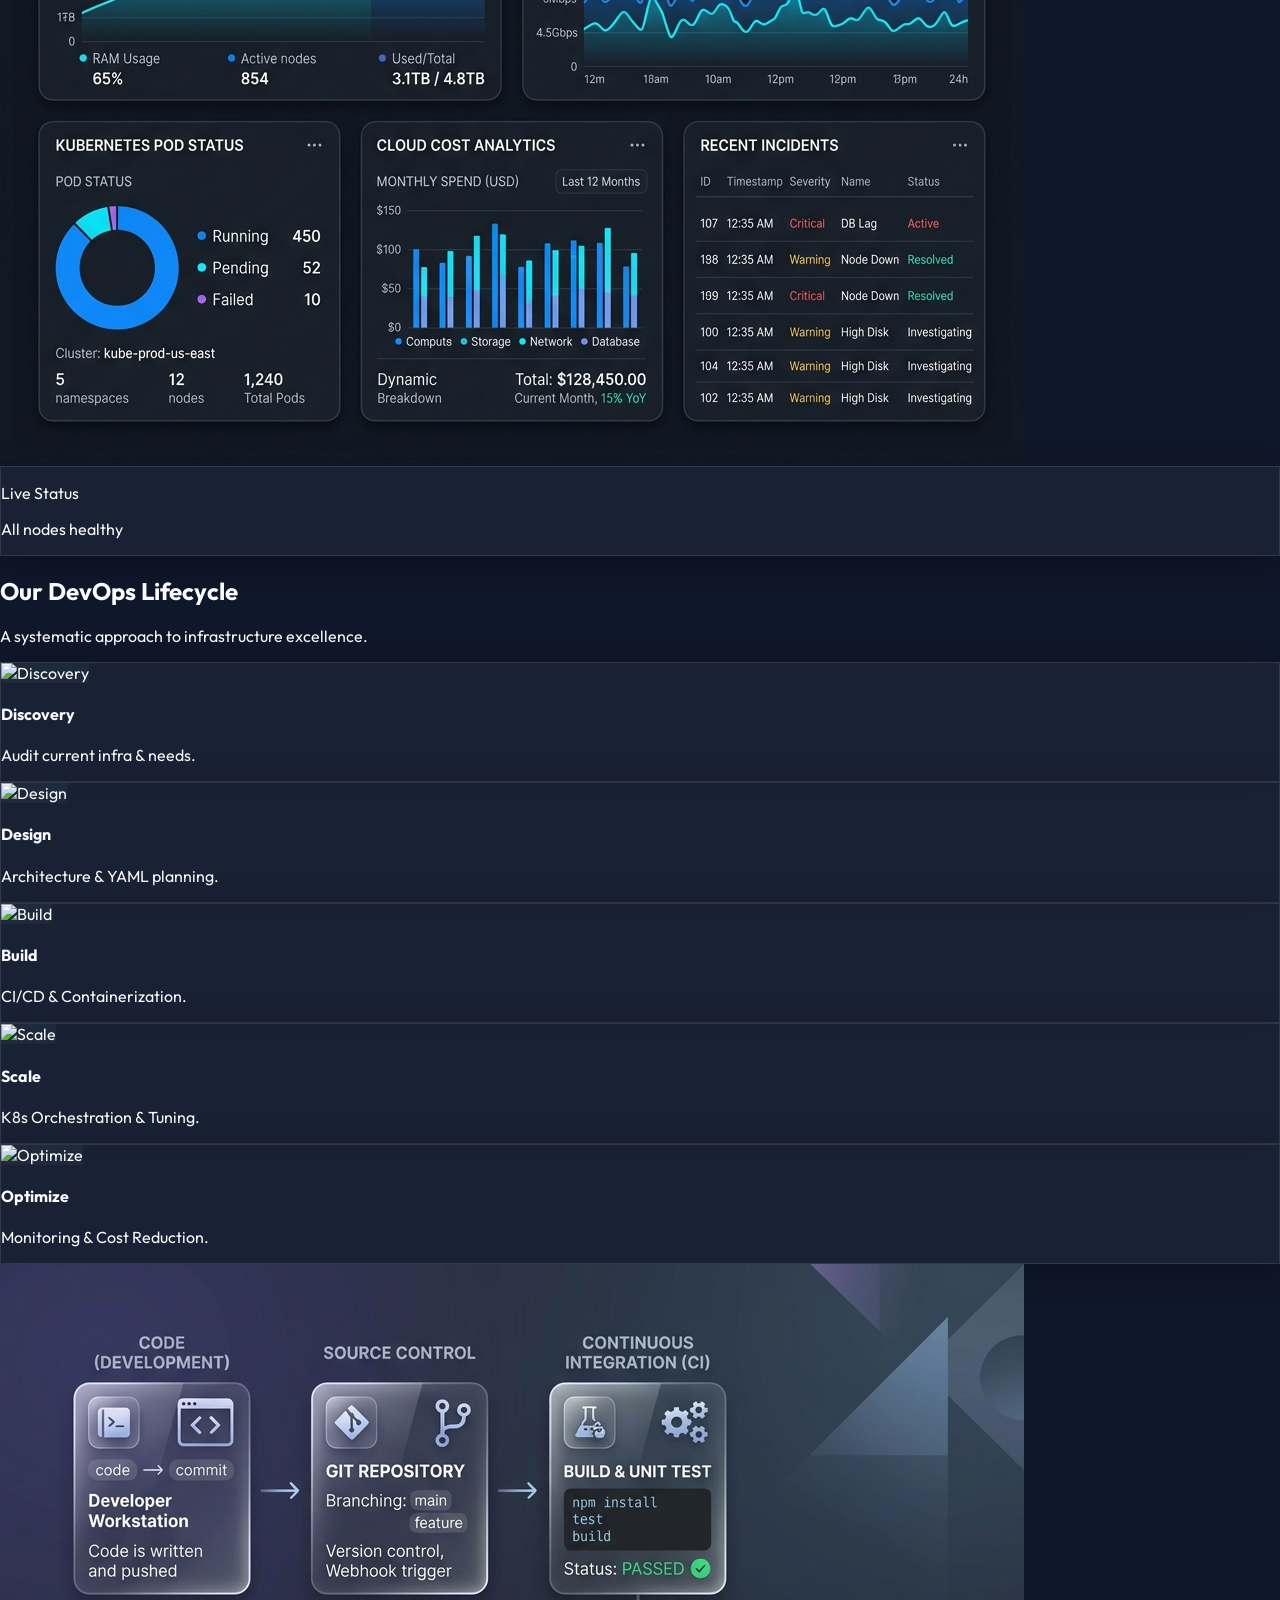
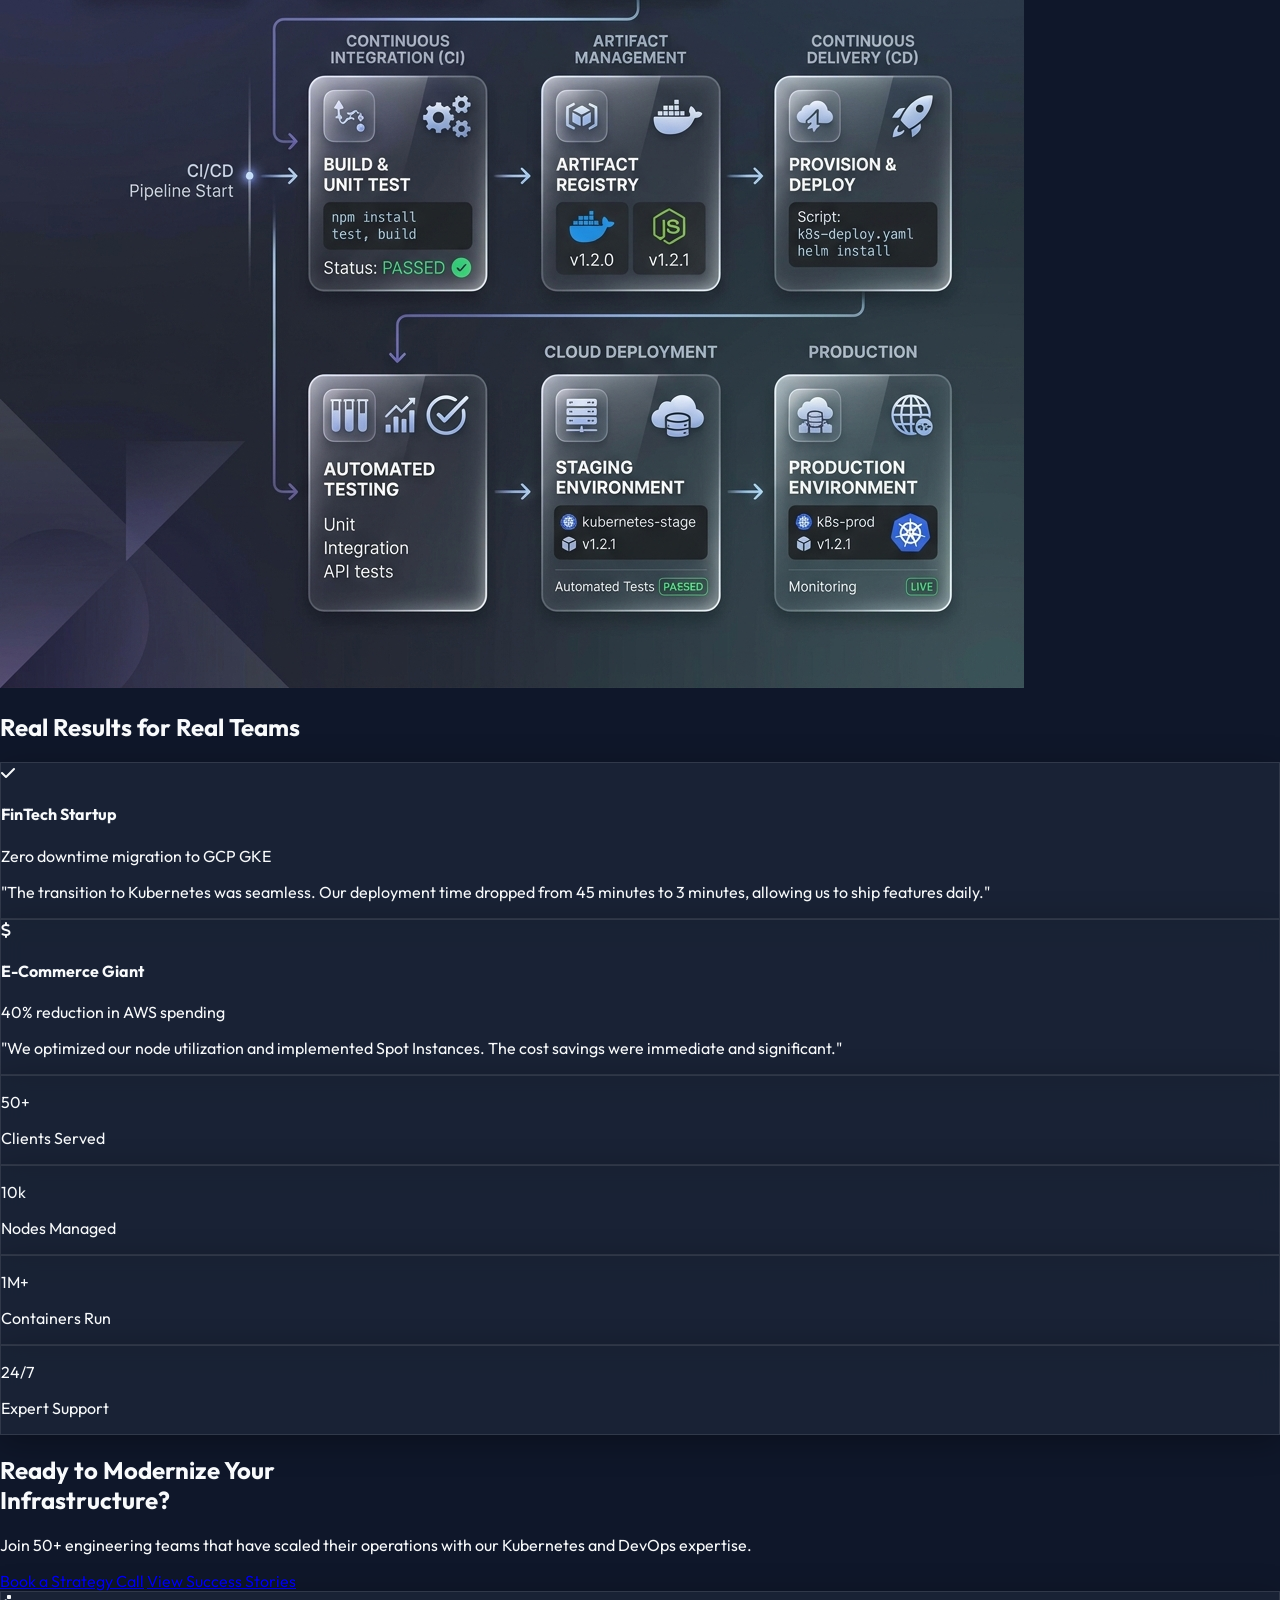
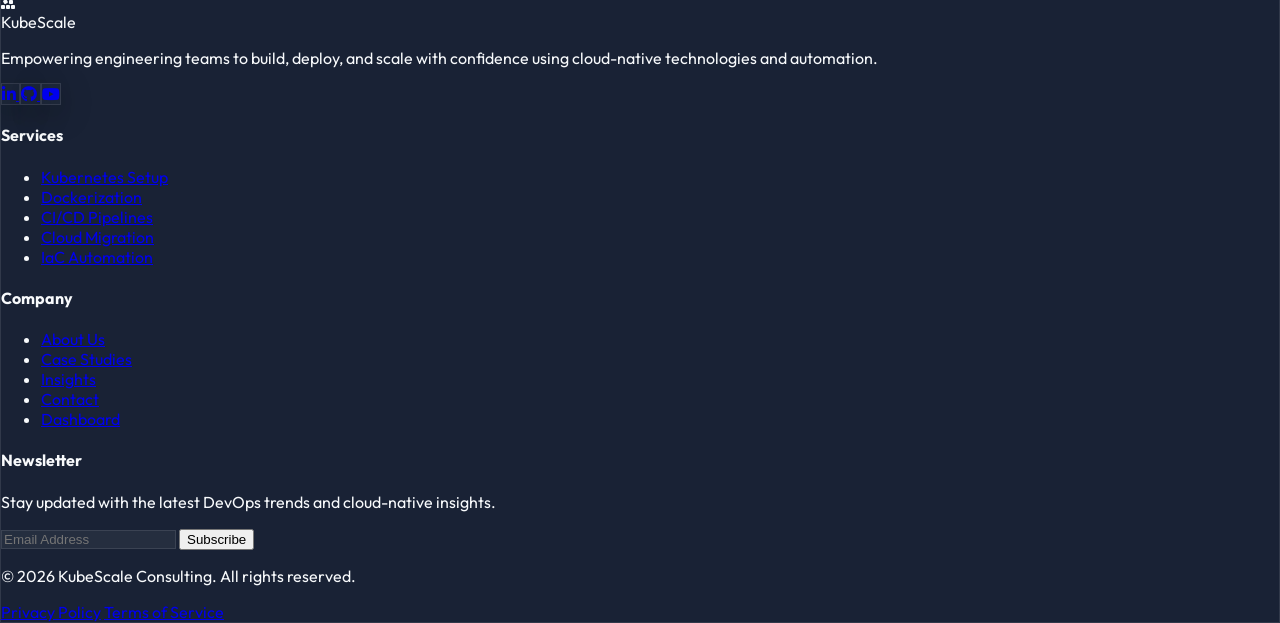
==== commit 1620781e: "alignment" ====
--- a/index.html
+++ b/index.html
@@ -37,7 +37,7 @@
 
     <!-- Navigation -->
     <nav class="fixed w-full z-50 glass-card border-b border-white/10 transition-all duration-300">
-        <div class="max-w-7xl mx-auto px-4 sm:px-6 lg:px-8">
+        <div class="max-w-7xl mx-auto px-4 sm:px-6 lg:px-8 w-full">
             <div class="flex justify-between items-center h-20">
                 <!-- Logo -->
                 <div class="flex-shrink-0 flex items-center gap-3">
@@ -48,7 +48,7 @@
                 </div>
 
                 <!-- Desktop Menu -->
-                <div class="hidden lg:flex items-center space-x-8">
+                <div class="hidden lg:flex items-center gap-8">
                     <a href="index.html" class="nav-link nav-link-ltr text-sm font-medium hover:text-indigo-500 transition-colors">Home 1</a>
                     <a href="home2.html" class="nav-link nav-link-ltr text-sm font-medium hover:text-indigo-500 transition-colors">Home 2</a>
                     <a href="about.html" class="nav-link nav-link-ltr text-sm font-medium hover:text-indigo-500 transition-colors">About</a>
@@ -59,7 +59,7 @@
                 </div>
 
                 <!-- Utilities & Auth -->
-                <div class="hidden lg:flex items-center space-x-4">
+                <div class="hidden lg:flex items-center gap-4">
                     <button id="theme-toggle" class="p-2.5 rounded-full hover:bg-indigo-500/10 transition-colors text-xl" title="Toggle Theme">
                         <span id="theme-icon">☀️</span>
                     </button>
@@ -69,10 +69,8 @@
 
                 <!-- Mobile menu button -->
                 <div class="lg:hidden flex items-center gap-4">
-                    <button id="theme-toggle-mobile" class="p-2.5 rounded-full hover:bg-indigo-500/10 text-xl">☀️</button>
-                    <button id="rtl-toggle" class="p-2.5 rounded-full hover:bg-indigo-500/10 text-sm font-bold">RTL</button>
-                    <button id="mobile-menu-btn" class="p-2 text-indigo-600 dark:text-slate-300">
-                        <i class="fas fa-bars text-2xl"></i>
+                    <button id="mobile-menu-btn" class="p-2 text-indigo-600 dark:text-white">
+                        <i class="fa-solid fa-bars text-2xl"></i>
                     </button>
                 </div>
             </div>
@@ -88,7 +86,14 @@
                 <a href="blog.html" class="block px-4 py-3 rounded-xl hover:bg-indigo-500/10 text-base font-medium">Blog</a>
                 <a href="dashboard.html" class="block px-4 py-3 rounded-xl hover:bg-indigo-500/10 text-base font-medium">Dashboard</a>
                 <a href="contact.html" class="block px-4 py-3 rounded-xl hover:bg-indigo-500/10 text-base font-medium">Contact</a>
-                <div class="pt-4 flex flex-col gap-3">
+                <div class="pt-4 border-t border-slate-200 dark:border-white/10 mt-4 flex flex-col gap-4">
+                    <div class="flex items-center justify-between px-4">
+                        <span class="text-sm font-medium">Appearance</span>
+                        <div class="flex items-center gap-2">
+                            <button id="theme-toggle-mobile" class="p-2.5 rounded-xl bg-slate-100 dark:bg-white/5 text-xl">☀️</button>
+                            <button id="rtl-toggle" class="p-2.5 rounded-xl bg-slate-100 dark:bg-white/5 text-xs font-bold">RTL</button>
+                        </div>
+                    </div>
                     <a href="login.html" class="text-center px-4 py-3 rounded-xl bg-indigo-600 text-white font-semibold shadow-lg shadow-indigo-600/20">Login</a>
                 </div>
             </div>
@@ -158,7 +163,7 @@
 
     <!-- Cluster Infrastructure Insights Section -->
     <section class="py-24 bg-slate-50 dark:bg-white/5 transition-colors">
-        <div class="max-w-7xl mx-auto px-4 sm:px-6 lg:px-8">
+        <div class="max-w-7xl mx-auto px-4 sm:px-6 lg:px-8 w-full">
             <div class="text-center mb-16" data-aos="fade-up">
                 <h2 class="text-4xl font-bold mb-4">Cluster Infrastructure Insights</h2>
                 <p class="text-slate-600 dark:text-slate-400 max-w-2xl mx-auto">Get deep visibility into your container orchestration performance.</p>
@@ -209,7 +214,7 @@
 
     <!-- DevOps Metrics Section -->
     <section class="py-24 relative overflow-hidden">
-        <div class="max-w-7xl mx-auto px-4 sm:px-6 lg:px-8">
+        <div class="max-w-7xl mx-auto px-4 sm:px-6 lg:px-8 w-full">
             <div class="grid lg:grid-cols-2 gap-16 items-center">
                 <div data-aos="fade-right">
                     <h2 class="text-4xl font-bold mb-8">Performance That Drives Growth</h2>
@@ -253,13 +258,13 @@
 
     <!-- Infrastructure Workflow Section -->
     <section class="py-24 bg-slate-50 dark:bg-white/5 transition-colors">
-        <div class="max-w-7xl mx-auto px-4 sm:px-6 lg:px-8">
+        <div class="max-w-7xl mx-auto px-4 sm:px-6 lg:px-8 w-full">
             <div class="text-center mb-16" data-aos="fade-up">
                 <h2 class="text-4xl font-bold mb-4">Our DevOps Lifecycle</h2>
                 <p class="text-slate-600 dark:text-slate-400">A systematic approach to infrastructure excellence.</p>
             </div>
             
-            <div class="grid grid-cols-1 sm:grid-cols-2 lg:grid-cols-5 gap-y-32 gap-x-8 mt-24">
+            <div class="grid grid-cols-1 sm:grid-cols-2 lg:grid-cols-3 gap-y-32 gap-x-8 mt-24">
                 <div class="text-center group" data-aos="fade-up" data-aos-delay="100">
                     <div class="glass-card p-10 pt-20 rounded-[2.5rem] relative border border-slate-200 dark:border-white/10 shadow-sm transition-all duration-300">
                         <div class="w-28 h-28 rounded-3xl overflow-hidden mx-auto -mt-28 mb-8 border-4 border-white dark:border-slate-900 transition-all shadow-xl group-hover:scale-110">
@@ -315,7 +320,7 @@
 
     <!-- Client Success Showcase Section -->
     <section class="py-24">
-        <div class="max-w-7xl mx-auto px-4 sm:px-6 lg:px-8">
+        <div class="max-w-7xl mx-auto px-4 sm:px-6 lg:px-8 w-full">
             <div class="grid lg:grid-cols-2 gap-16 items-center">
                 <div data-aos="fade-right">
                     <h2 class="text-4xl font-bold mb-8">Real Results for Real Teams</h2>
@@ -381,13 +386,13 @@
                 <div class="absolute bottom-0 left-0 w-64 h-64 bg-cyan-400/10 blur-3xl -ml-20 -mb-20"></div>
 
                 <div class="relative z-10">
-                    <h2 class="text-4xl md:text-5xl font-bold mb-8 leading-tight">Ready to Modernize Your <br><span class="text-cyan-300">Infrastructure?</span></h2>
-                    <p class="text-indigo-100 text-xl mb-12 max-w-2xl mx-auto leading-relaxed">
+                    <h2 class="text-2xl sm:text-3xl md:text-5xl font-bold mb-8 leading-tight">Ready to Modernize Your <span class="hidden md:inline"><br></span><span class="text-cyan-300">Infrastructure?</span></h2>
+                    <p class="text-indigo-100 text-base sm:text-xl mb-12 max-w-2xl mx-auto leading-relaxed">
                         Join 50+ engineering teams that have scaled their operations with our Kubernetes and DevOps expertise.
                     </p>
-                    <div class="flex flex-wrap justify-center gap-6">
-                        <a href="contact.html" class="bg-white text-indigo-600 px-10 py-4 rounded-full font-bold text-lg hover:scale-105 transition-all shadow-xl">Book a Strategy Call</a>
-                        <a href="case-studies.html" class="bg-indigo-500/20 backdrop-blur-md border border-white/20 text-white px-10 py-4 rounded-full font-bold text-lg hover:bg-white/10 hover:border-white/40 hover:scale-105 transition-all">View Success Stories</a>
+                    <div class="flex flex-wrap justify-center gap-4 sm:gap-6">
+                        <a href="contact.html" class="bg-white text-indigo-600 px-6 py-3 sm:px-10 sm:py-4 rounded-full font-bold text-xs sm:text-lg hover:scale-105 transition-all shadow-xl whitespace-nowrap">Book a Strategy Call</a>
+                        <a href="case-studies.html" class="bg-indigo-500/20 backdrop-blur-md border border-white/20 text-white px-6 py-3 sm:px-10 sm:py-4 rounded-full font-bold text-xs sm:text-lg hover:bg-white/10 hover:border-white/40 hover:scale-105 transition-all whitespace-nowrap">View Success Stories</a>
                     </div>
                 </div>
             </div>
@@ -396,7 +401,7 @@
 
     <!-- SECTION 6: Footer -->
     <footer class="pt-24 pb-12 glass-card border-t border-slate-200 dark:border-white/10 transition-colors relative">
-        <div class="max-w-7xl mx-auto px-4 sm:px-6 lg:px-8">
+        <div class="max-w-7xl mx-auto px-4 sm:px-6 lg:px-8 w-full">
             <div class="grid md:grid-cols-2 lg:grid-cols-4 gap-12 mb-20">
                 <div class="col-span-1">
                     <div class="flex items-center gap-3 mb-8">
--- a/assets/css/style.css
+++ b/assets/css/style.css
@@ -21,6 +21,13 @@
     color: var(--text-dark);
 }
 
+html, body {
+    overflow-x: hidden;
+    width: 100%;
+    margin: 0;
+    padding: 0;
+}
+
 body {
     font-family: 'Outfit', sans-serif;
     transition: background-color 0.3s ease, color 0.3s ease;
@@ -87,11 +94,17 @@
 }
 
 /* Dark Section Overrides for Light Mode */
+.light .always-dark {
+    background: #0f172a !important;
+}
+
 .light .always-dark h1, 
 .light .always-dark h2, 
 .light .always-dark h3, 
 .light .always-dark h4, 
+.light .always-dark h5,
 .light .always-dark p,
+.light .always-dark button,
 .light .always-dark .text-white {
     color: #ffffff !important;
 }
